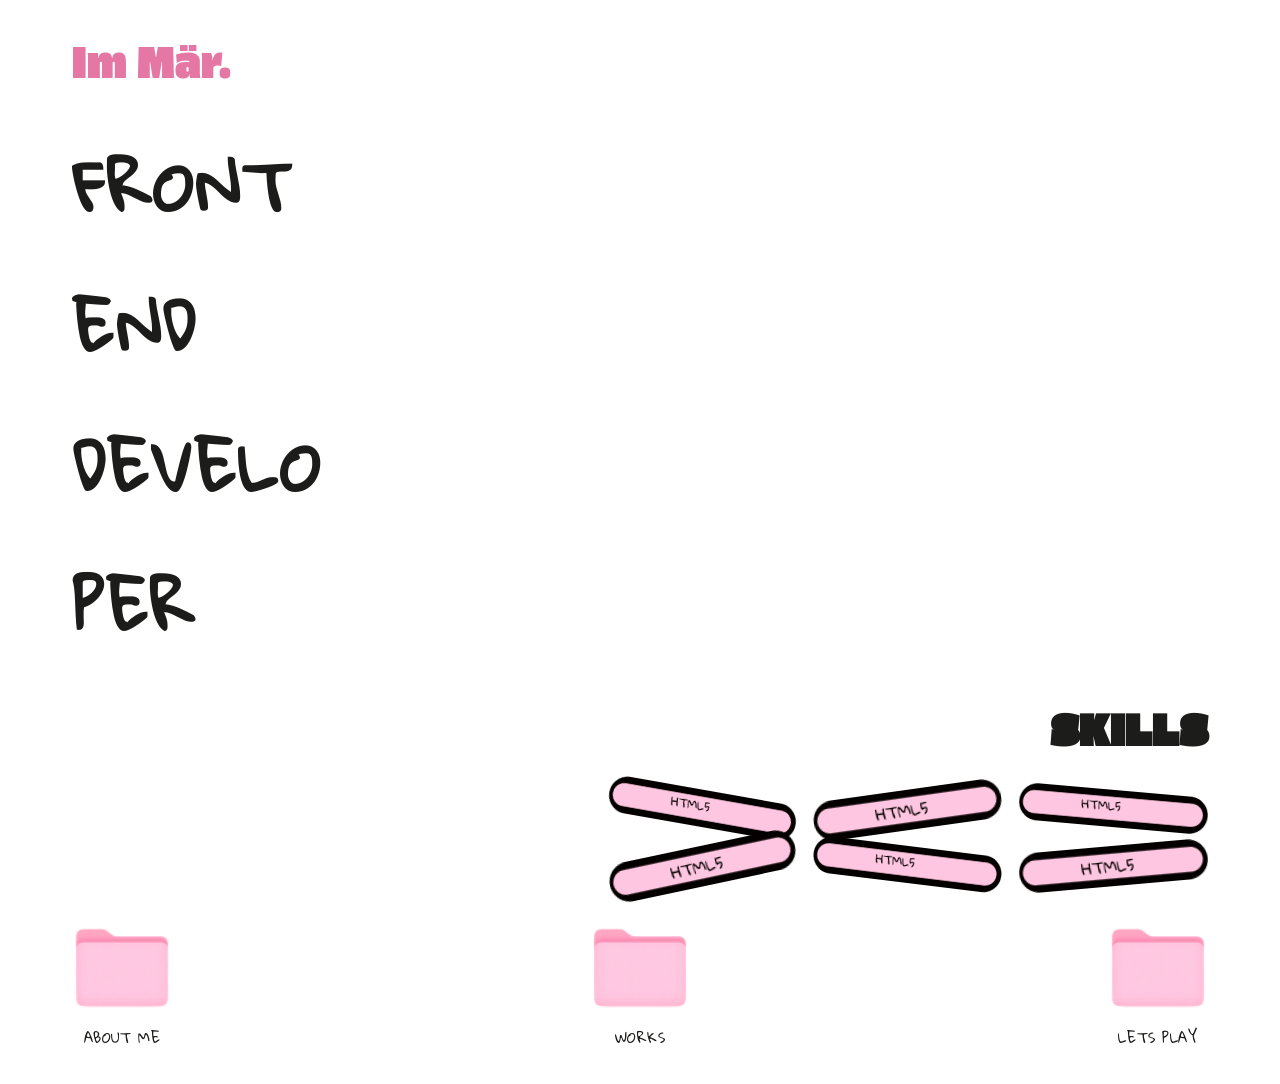
==== index.html @ 291ea92a "Main for portfolio_FrontEnd" ====
<!DOCTYPE html>
<html lang="ru">
  <head>
    <meta charset="UTF-8" />
    <meta name="viewport" content="width=device-width, initial-scale=1.0" />
    <title>Im Mär.</title>
    <!-- Fonts -->
    <link
      href="https://fonts.googleapis.com/css2?family=Gasoek+One&family=Gloria+Hallelujah&display=swap"
      rel="stylesheet"
    />
    <!-- Styles -->
    <link rel="stylesheet" href="styles/main.css" />
    <link rel="stylesheet" href="styles/index.css" />
  </head>
  <body>
    <div class="container">
      <!-- Логотип -->
      <header class="header">
        <a href="index.html" class="logo">Im Mär.</a>
      </header>

      <!-- Основной контент -->
      <main class="main">
        <!-- Заголовок FRONT END DEVELOPER -->
        <div class="title-block">
          <h1 class="title title--large font-accent">
            <span>FRONT</span>
            <span>END</span>
            <span>DEVELO</span>
            <span>PER</span>
          </h1>
        </div>

        <!-- Блок SKILLS -->
        <div class="skills-block">
          <h2 class="skills-title">SKILLS</h2>
          <div class="skills-items">
            <img
              src="media_portfolio/SKILS_BIG.png"
              alt="HTML5"
              class="skill-item skill-item--big"
            />
            <img
              src="media_portfolio/SKILS_SMALL.png"
              alt="HTML5"
              class="skill-item skill-item--small"
            />
            <img
              src="media_portfolio/SKILS_BIG.png"
              alt="HTML5"
              class="skill-item skill-item--big"
            />
            <img
              src="media_portfolio/SKILS_SMALL.png"
              alt="JavaScript"
              class="skill-item skill-item--small"
            />
            <img
              src="media_portfolio/SKILS_BIG.png"
              alt="HTML5"
              class="skill-item skill-item--big"
            />
            <img
              src="media_portfolio/SKILS_SMALL.png"
              alt="HTML5"
              class="skill-item skill-item--small"
            />
          </div>
        </div>

        <!-- Навигация -->
        <nav class="navigation">
          <a
            href="about.html"
            class="nav-folder flex-column items-center transition-default"
          >
            <img
              src="media_portfolio/IMG_NAV_BUTTON.png"
              alt="About Me"
              class="folder-icon"
            />
            <span>ABOUT ME</span>
          </a>
          <a
            href="works.html"
            class="nav-folder flex-column items-center transition-default"
          >
            <img
              src="media_portfolio/IMG_NAV_BUTTON.png"
              alt="Works"
              class="folder-icon"
            />
            <span>WORKS</span>
          </a>
          <a
            href="lets-play.html"
            class="nav-folder flex-column items-center transition-default"
          >
            <img
              src="media_portfolio/IMG_NAV_BUTTON.png"
              alt="Let's Play"
              class="folder-icon"
            />
            <span>LETS PLAY</span>
          </a>
        </nav>
      </main>
    </div>
  </body>
</html>
---- styles/main.css ----
/* Reset styles */
* {
    margin: 0;
    padding: 0;
    box-sizing: border-box;
}

/* Variables */
:root {
    /* Colors */
    --color-black: #1C1C1A;
    --color-pink: #E577A5;
    --color-gray: #D4D4D4;
    --color-white: #FFFFFF;

    /* Typography */
    --font-heading: 'Gasoek One', sans-serif;
    --font-accent: 'Gloria Hallelujah', cursive;
}

/* Typography responsive styles */
@media screen and (min-width: 1024px) {
    :root {
        --h1-size: 2.5rem;    /* 40px */
        --h2-size: 2rem;      /* 32px */
        --h3-size: 1.5rem;    /* 24px */
        --p-size: 0.875rem;   /* 14px */
    }
}

@media screen and (max-width: 1023px) {
    :root {
        --h1-size: 2rem;      /* 32px */
        --h2-size: 1.75rem;   /* 28px */
        --h3-size: 1.375rem;  /* 22px */
        --p-size: 0.875rem;   /* 14px */
    }
}

@media screen and (max-width: 767px) {
    :root {
        --h1-size: 1.75rem;   /* 28px */
        --h2-size: 1.5rem;    /* 24px */
        --h3-size: 1.25rem;   /* 20px */
        --p-size: 0.75rem;    /* 12px */
    }
}

/* Utility classes */
.container {
    width: 100%;
    max-width: 1200px;
    margin: 0 auto;
    padding: 0 1rem;
}

.transition-default {
    transition: all 0.3s ease;
}

/* Logo styles */
.logo {
    font-family: var(--font-heading);
    color: var(--color-pink);
    text-decoration: none;
    transition: all 0.3s ease;
}

.logo:hover {
    -webkit-text-stroke: 1px var(--color-pink);
    color: transparent;
}

.logo:active {
    -webkit-text-stroke: 1px var(--color-gray);
    background-color: var(--color-gray);
}

/* Навигация */
.navigation {
    display: flex;
    gap: 2rem;
    margin-top: auto;
}

.nav-item {
    text-decoration: none;
    color: var(--color-black);
    display: flex;
    flex-direction: column;
    align-items: center;
    gap: 0.5rem;
}

/* Адаптивная типография */
@media (min-width: 1024px) {
    h1 { font-size: 40px; }
    h2 { font-size: 32px; }
    h3 { font-size: 24px; }
    p { font-size: 14px; }
}

@media (max-width: 1023px) {
    h1 { font-size: 32px; }
    h2 { font-size: 28px; }
    h3 { font-size: 22px; }
    p { font-size: 14px; }
}

@media (max-width: 767px) {
    h1 { font-size: 28px; }
    h2 { font-size: 24px; }
    h3 { font-size: 20px; }
    p { font-size: 12px; }
}

/* Typography */
.font-accent {
    font-family: var(--font-accent);
    letter-spacing: 0.04em;
}

/* Или можно добавить через селектор */
[style*="Gloria Hallelujah"], 
.gloria-hallelujah {
    letter-spacing: 0.04em;
}

.flex-column {
    display: flex;
    flex-direction: column;
}

.items-center {
    align-items: center;
}

.items-start {
    align-items: flex-start;
}
---- styles/index.css ----
/* Основной контейнер */
.container {
    min-height: 100vh;
    display: flex;
    flex-direction: column;
    padding: 2rem;
    background-color: var(--color-white);
}

/* Шапка */
.header {
    margin-bottom: 2rem;
}

.logo {
    font-size: var(--h1-size);
    color: var(--color-pink);
    text-decoration: none;
    font-family: var(--font-heading);
}

/* Основной контент */
.main {
    flex: 1;
    display: flex;
    flex-direction: column;
    justify-content: space-between;
}

/* Заголовок */
.title-block {
    margin-bottom: 2rem;
}

.title {
    font-family: var(--font-accent);
    color: var(--color-black);
    letter-spacing: 0.04em;
    display: flex;
    flex-direction: column;
    align-items: flex-start;
    gap: 1vw;
}

.title--large {
    font-size: 4rem; /* 64px / 16px = 4rem */
}

.title--large span {
    display: block;
}

/* Блок навыков */
.skills-block {
    align-self: flex-end;
    text-align: right;
    margin-bottom: 2rem;
    width: 100%;
    max-width: 600px;
}

.skills-title {
    font-family: var(--font-heading);
    font-size: var(--h1-size);
    color: var(--color-black);
    margin-bottom: 2rem;
}

.skills-items {
    display: grid;
    grid-template-columns: repeat(3, 1fr);
    gap: 1rem;
    position: relative;
}

.skill-item {
    width: 100%;
    height: auto;
    transition: transform 0.3s ease;
}

.skill-item--big {
    transform: rotate(10deg);
}

.skill-item--small {
    transform: rotate(-5deg);
}

/* Добавим случайные повороты для каждого элемента */
.skill-item:nth-child(1) { transform: rotate(10deg); }
.skill-item:nth-child(2) { transform: rotate(-8deg); }
.skill-item:nth-child(3) { transform: rotate(5deg); }
.skill-item:nth-child(4) { transform: rotate(-12deg); }
.skill-item:nth-child(5) { transform: rotate(7deg); }
.skill-item:nth-child(6) { transform: rotate(-5deg); }

/* Добавим эффект при наведении */
.skill-item:hover {
    transform: scale(1.1) rotate(0deg);
    z-index: 1;
}

/* Навигация */
.navigation {
    display: flex;
    justify-content: space-between;
    gap: 2rem;
    margin-top: auto;
}

.nav-folder {
    display: flex;
    flex-direction: column;
    align-items: center;
    text-decoration: none;
    gap: 0.5rem;
    transition: all 0.3s ease;
}

.folder-icon {
    width: 100px;
    height: auto;
    transition: all 0.3s ease;
}

.nav-folder span {
    font-family: var(--font-accent);
    color: var(--color-black);
    font-size: var(--p-size);
    letter-spacing: 0.04em;
}

/* Ховер эффекты */
.nav-folder:hover .folder-icon {
    content: url('../media_portfolio/IMG_NAV_BUTTON_HOVER.png');
}

.nav-folder:active .folder-icon {
    content: url('../media_portfolio/IMG_NAV_BUTTON_ACTIVE.png');
}

/* Адаптивная верстка */
@media (max-width: 768px) {
    .container {
        padding: 1rem;
    }

    .navigation {
        flex-direction: column;
        align-items: center;
    }

    .skills-block {
        align-self: center;
        text-align: center;
    }

    .skills-items {
        grid-template-columns: repeat(2, 1fr);
        max-width: 400px;
        margin: 0 auto;
    }

    .title--large {
        font-size: 3rem; /* 48px */
    }

}

@media (max-width: 480px) {
    .skills-items {
        grid-template-columns: 1fr;
        max-width: 200px;
    }

    .title--large {
        font-size: 2.5rem; /* 40px */
    }
}
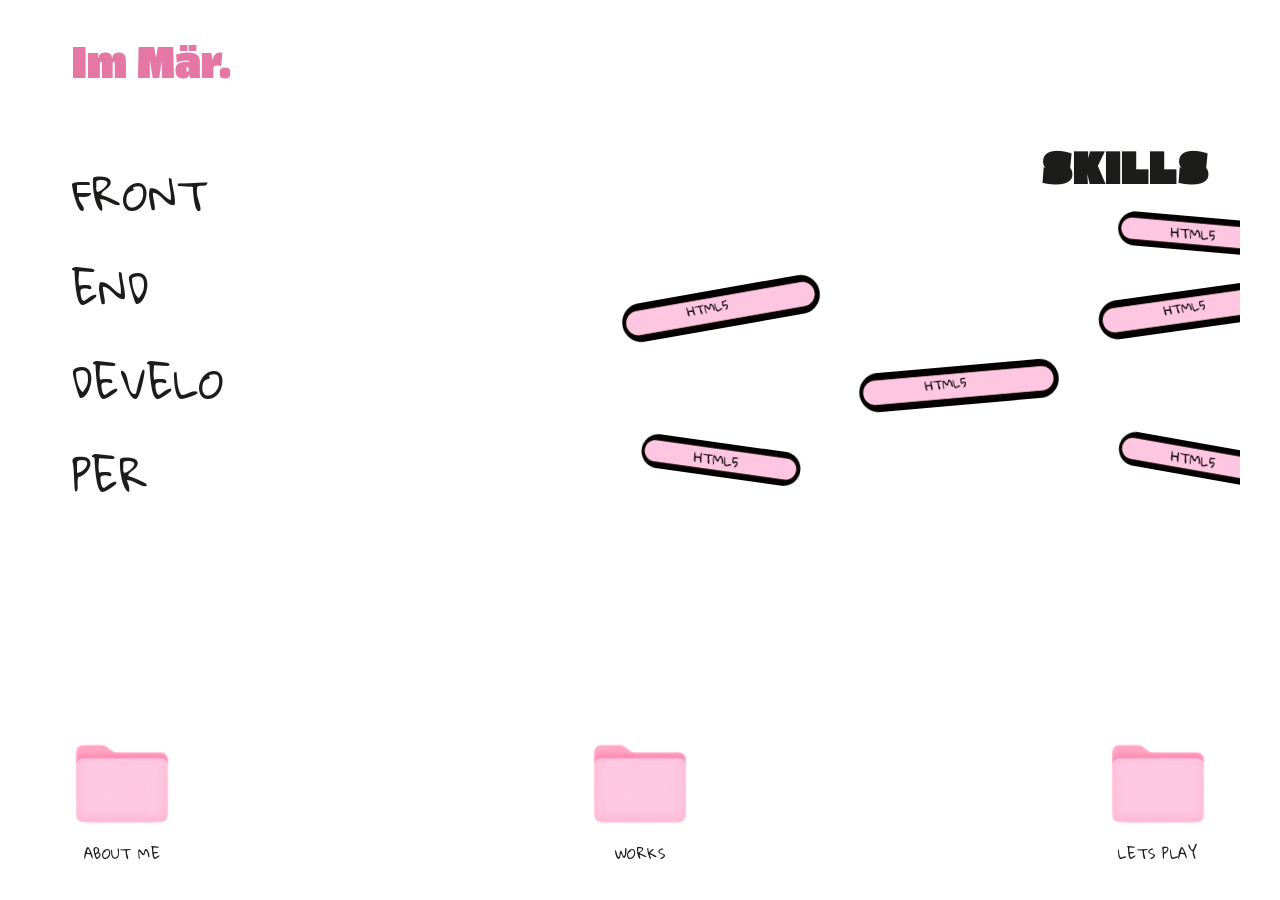
==== commit 4485723b: "work.page" ====
--- a/index.html
+++ b/index.html
@@ -83,7 +83,7 @@
             <span>ABOUT ME</span>
           </a>
           <a
-            href="works.html"
+            href="work.html"
             class="nav-folder flex-column items-center transition-default"
           >
             <img
--- a/styles/index.css
+++ b/styles/index.css
@@ -5,6 +5,7 @@
     flex-direction: column;
     padding: 2rem;
     background-color: var(--color-white);
+    overflow-x: hidden;
 }
 
 /* Шапка */
@@ -25,11 +26,18 @@
     display: flex;
     flex-direction: column;
     justify-content: space-between;
-}
-
-/* Заголовок */
+    position: relative;
+}
+
+/* Заголовок и skills вместе */
 .title-block {
+    display: flex;
+    justify-content: space-between;
+    align-items: flex-start;
     margin-bottom: 2rem;
+    flex-wrap: wrap;
+    gap: 2rem;
+    max-width: 60%;
 }
 
 .title {
@@ -40,10 +48,12 @@
     flex-direction: column;
     align-items: flex-start;
     gap: 1vw;
+    font-weight: 400;
 }
 
 .title--large {
-    font-size: 4rem; /* 64px / 16px = 4rem */
+    font-size: 2.5rem;
+    letter-spacing: 0.1vw;
 }
 
 .title--large span {
@@ -52,48 +62,87 @@
 
 /* Блок навыков */
 .skills-block {
-    align-self: flex-end;
+    position: absolute;
+    right: 0;
+    width: auto;
+    max-width: min(800px, 100vw - 4rem);
     text-align: right;
-    margin-bottom: 2rem;
-    width: 100%;
-    max-width: 600px;
+    margin-top: -1rem;
 }
 
 .skills-title {
     font-family: var(--font-heading);
-    font-size: var(--h1-size);
+    font-size: 2.5rem;
     color: var(--color-black);
-    margin-bottom: 2rem;
+    margin-bottom: 0.5rem;
+    letter-spacing: 0.1vw;
 }
 
 .skills-items {
     display: grid;
     grid-template-columns: repeat(3, 1fr);
-    gap: 1rem;
-    position: relative;
+    grid-template-rows: repeat(4, auto);
+    gap: clamp(1rem, 3vw, 4.5rem);
+    padding: clamp(0.5rem, 1vw, 2rem);
+    width: 100%;
 }
 
 .skill-item {
-    width: 100%;
+    width: min(180px, 100%);
     height: auto;
-    transition: transform 0.3s ease;
+    justify-self: center;
 }
 
 .skill-item--big {
+    width: 200px;
+}
+
+.skill-item--small {
+    width: 160px;
+}
+
+/* Точное позиционирование элементов по сетке */
+.skill-item:nth-child(1) { 
+    grid-column: 1;
+    grid-row: 2;
+    transform: rotate(-10deg);
+    width: 200px;
+}
+
+.skill-item:nth-child(2) { 
+    grid-column: 3;
+    grid-row: 1;
+    transform: rotate(5deg);
+    width: 160px;
+}
+
+.skill-item:nth-child(3) { 
+    grid-column: 3;
+    grid-row: 2;
+    transform: rotate(-8deg);
+    width: 200px;
+}
+
+.skill-item:nth-child(4) { 
+    grid-column: 1;
+    grid-row: 4;
+    transform: rotate(8deg);
+    width: 160px;
+}
+
+.skill-item:nth-child(5) { 
+    grid-column: 2;
+    grid-row: 3;
+    transform: rotate(-5deg);
+    width: 200px;
+}
+
+.skill-item:nth-child(6) { 
+    grid-column: 3;
+    grid-row: 4;
     transform: rotate(10deg);
-}
-
-.skill-item--small {
-    transform: rotate(-5deg);
-}
-
-/* Добавим случайные повороты для каждого элемента */
-.skill-item:nth-child(1) { transform: rotate(10deg); }
-.skill-item:nth-child(2) { transform: rotate(-8deg); }
-.skill-item:nth-child(3) { transform: rotate(5deg); }
-.skill-item:nth-child(4) { transform: rotate(-12deg); }
-.skill-item:nth-child(5) { transform: rotate(7deg); }
-.skill-item:nth-child(6) { transform: rotate(-5deg); }
+    width: 160px;
+}
 
 /* Добавим эффект при наведении */
 .skill-item:hover {
@@ -106,7 +155,7 @@
     display: flex;
     justify-content: space-between;
     gap: 2rem;
-    margin-top: auto;
+    margin-top: -2rem; /* Уменьшаем отступ сверху, чтобы поднять навигацию */
 }
 
 .nav-folder {
@@ -141,40 +190,727 @@
 }
 
 /* Адаптивная верстка */
+@media (max-width: 1440px) {
+    .skills-block {
+        max-width: min(600px, 100vw - 4rem);
+    }
+    
+    .skill-item--big {
+        width: 180px;
+    }
+    
+    .skill-item--small {
+        width: 140px;
+    }
+}
+
+@media (max-width: 1024px) {
+    .container {
+        padding: 2rem;
+    }
+
+    /* Шапка с заголовком */
+    .header {
+        display: flex;
+        justify-content: space-between;
+        align-items: center;
+        margin-bottom: 2rem;
+    }
+
+    .logo {
+        font-size: 2rem;
+    }
+
+    /* Заголовок рядом с лого */
+    .title-block {
+        position: absolute;
+        top: 0.5rem;
+        right: 2rem;
+        margin: 0;
+        padding: 0;
+        margin-top: -2.5rem;
+    }
+
+    .title--large {
+        font-size: 2rem;
+        flex-direction: row;
+        white-space: nowrap;
+    }
+
+    .title--large span {
+        display: inline;
+        margin-right: 0.5rem;
+    }
+
+    /* Блок skills */
+    .skills-block {
+        position: relative;
+        max-width: 100%;
+        margin-top: 6rem; /* Отступ после заголовка */
+    }
+
+    .skills-title {
+        text-align: right;
+        margin-bottom: 2rem;
+        font-size: 2.5rem;
+    }
+
+    .skills-items {
+        display: grid;
+        grid-template-columns: repeat(3, 1fr);
+        gap: 5rem;
+        max-width: 800px;
+        margin: 0 auto;
+        padding: 1rem;
+    }
+
+    .skill-item {
+        width: 140px;
+    }
+
+    /* Навигация */
+    .navigation {
+        margin-top: auto;
+        padding-top: 2rem;
+    }
+
+    .projects {
+        display: grid;
+        grid-template-columns: repeat(2, 1fr);
+        gap: 4rem;
+        margin-bottom: 4rem;
+    }
+
+    .project:nth-child(even) {
+        margin-top: 14rem;
+    }
+
+    .project {
+        max-width: 200px; /* Больше размер для планшетов */
+    }
+
+    .project-image {
+        width: 140%;
+    }
+
+    .components {
+        grid-template-columns: 1fr; /* Одна колонка */
+        gap: 3rem;
+    }
+
+    .component {
+        display: flex;
+        flex-direction: row;
+        justify-content: space-between;
+        align-items: flex-start;
+        gap: 2rem;
+    }
+
+    .component-content {
+        flex: 1;
+    }
+
+    /* Центральный компонент с графиком */
+    .component:nth-child(2) {
+        justify-content: center;
+        max-width: 400px;
+        margin: 0 auto;
+    }
+
+    .graph-image {
+        max-width: 100%;
+    }
+}
+
 @media (max-width: 768px) {
     .container {
         padding: 1rem;
     }
 
+    /* Возвращаем заголовок на место */
+    .title-block {
+        position: static;
+        max-width: 100%;
+        margin-bottom: 0;
+        padding: 0;
+        margin-top: 0;
+    }
+
+    .title {
+        align-items: flex-start;
+    }
+
+    .title--large {
+        font-size: 1.5rem;
+        flex-direction: row;
+        flex-wrap: nowrap;
+        white-space: nowrap;
+        gap: 0.5rem;
+    }
+
+    .title--large span {
+        display: inline;
+        margin-right: 0.25rem;
+    }
+
+    /* Блок skills */
+    .skills-block {
+        position: static;
+        max-width: 100%;
+        margin-top: 2rem;
+    }
+
+    .skills-title {
+        text-align: right;
+        margin-bottom: 2rem;
+    }
+
+    .skills-items {
+        display: flex;
+        flex-wrap: wrap;
+        justify-content: center;
+        gap: 2rem;
+        padding: 1rem;
+        max-width: 600px;
+        margin: 0 auto;
+    }
+
+    /* Позиционируем каждый элемент отдельно */
+    .skill-item:nth-child(1) { 
+        margin-left: 0;
+        margin-right: auto;
+        width: 140px;
+    }
+
+    .skill-item:nth-child(2) { 
+        margin-left: auto;
+        margin-right: 0;
+        width: 140px;
+    }
+
+    .skill-item:nth-child(3) { 
+        margin-left: auto;
+        margin-right: 20%;
+        width: 140px;
+    }
+
+    .skill-item:nth-child(4) { 
+        margin-left: 20%;
+        margin-right: auto;
+        width: 140px;
+    }
+
+    .skill-item:nth-child(5) { 
+        margin: 0 auto;
+        width: 140px;
+    }
+
+    .skill-item:nth-child(6) { 
+        margin-left: auto;
+        margin-right: 10%;
+        width: 140px;
+    }
+
     .navigation {
         flex-direction: column;
         align-items: center;
-    }
-
-    .skills-block {
-        align-self: center;
-        text-align: center;
-    }
-
+        margin-top: 2rem;
+    }
+
+    .projects {
+        grid-template-columns: repeat(2, 1fr);
+        gap: 4rem;
+    }
+
+    .project:nth-child(even) {
+        margin-top: 14rem;
+    }
+
+    .project {
+        max-width: 170px; /* Средний размер */
+    }
+
+    .project-image {
+        width: 100%;
+    }
+
+    .component {
+        flex-direction: column;
+        gap: 1rem;
+    }
+
+    .component:nth-child(2) {
+        max-width: 300px;
+    }
+}
+
+@media (max-width: 480px) {
     .skills-items {
         grid-template-columns: repeat(2, 1fr);
-        max-width: 400px;
-        margin: 0 auto;
+        gap: 1.5rem;
+        padding: 0.5rem;
+        max-width: 300px;
+    }
+
+    .skill-item {
+        width: min(100px, 100%);
+    }
+
+    .title-block {
+        margin-bottom: 0;
+        text-align: right;
+        width: 100%;
+    }
+
+    .title {
+        align-items: flex-end;
+        width: 100%;
     }
 
     .title--large {
-        font-size: 3rem; /* 48px */
-    }
-
-}
-
-@media (max-width: 480px) {
+        font-size: 1.25rem;
+        gap: 0.25rem;
+        width: 100%;
+        justify-content: flex-end;
+    }
+
+    .title--large span {
+        margin-right: 0.15rem;
+    }
+
+    .skills-title {
+        font-size: 1.75rem;
+        text-align: left;
+        margin-bottom: 2.5rem;
+    }
+
+    .navigation {
+        flex-direction: row;
+        justify-content: space-between;
+        gap: 1rem;
+        margin-top: 2rem;
+        padding: 0 0.5rem;
+    }
+
+    .nav-folder {
+        gap: 0.25rem;
+    }
+
+    .folder-icon {
+        width: 70px;
+        height: auto;
+    }
+
+    .nav-folder span {
+        font-size: 0.75rem;
+    }
+
+    .projects {
+        grid-template-columns: repeat(2, 1fr);
+        gap: 4rem;
+    }
+
+    .project:nth-child(even) {
+        margin-top: 14rem;
+    }
+
+    .project {
+        max-width: 140px; /* Маленький размер */
+    }
+
+    .project-image {
+        width: 80%;
+    }
+}
+
+@media (max-width: 360px) {
     .skills-items {
         grid-template-columns: 1fr;
+        gap: 1rem;
         max-width: 200px;
     }
 
-    .title--large {
-        font-size: 2.5rem; /* 40px */
+    .navigation {
+        gap: 0.5rem;
+        padding: 0;
+    }
+
+    .folder-icon {
+        width: 60px;
+    }
+
+    .nav-folder span {
+        font-size: 0.7rem;
+    }
+
+    .title-block {
+        margin-bottom: 0;
+        text-align: right;
+    }
+
+    .skills-title {
+        text-align: left;
+        margin-bottom: 2.5rem;
+    }
+
+    .project:nth-child(even) {
+        margin-top: 1rem;
+    }
+
+    .project {
+        max-width: 120px;
+    }
+}
+
+/* Анимации */
+@keyframes floatVertical {
+    0% {
+        transform: translateY(-10px) rotate(var(--rotation));
+    }
+    50% {
+        transform: translateY(10px) rotate(var(--rotation));
+    }
+    100% {
+        transform: translateY(-10px) rotate(var(--rotation));
+    }
+}
+
+@keyframes floatHorizontal {
+    0% {
+        transform: translateX(-10px) rotate(var(--rotation));
+    }
+    50% {
+        transform: translateX(10px) rotate(var(--rotation));
+    }
+    100% {
+        transform: translateX(-10px) rotate(var(--rotation));
+    }
+}
+
+/* Применяем анимацию к элементам */
+.skill-item:nth-child(1) { 
+    --rotation: -10deg;
+    animation: floatVertical 4s ease-in-out infinite;
+}
+
+.skill-item:nth-child(2) { 
+    --rotation: 5deg;
+    animation: floatVertical 4s ease-in-out infinite 0.5s;
+}
+
+.skill-item:nth-child(3) { 
+    --rotation: -8deg;
+    animation: floatVertical 4s ease-in-out infinite 1s;
+}
+
+.skill-item:nth-child(4) { 
+    --rotation: 8deg;
+    animation: floatVertical 4s ease-in-out infinite 1.5s;
+}
+
+.skill-item:nth-child(5) { 
+    --rotation: -5deg;
+    animation: floatVertical 4s ease-in-out infinite 2s;
+}
+
+.skill-item:nth-child(6) { 
+    --rotation: 10deg;
+    animation: floatVertical 4s ease-in-out infinite 2.5s;
+}
+
+/* Останавливаем анимацию при наведении */
+.skill-item:hover {
+    animation: none;
+    transform: scale(1.1) rotate(0deg);
+    z-index: 1;
+}
+
+/* Меняем анимацию на мобильных устройствах */
+@media (max-width: 768px) {
+    .skill-item:nth-child(1) { 
+        animation: floatHorizontal 4s ease-in-out infinite;
+    }
+    
+    .skill-item:nth-child(2) { 
+        animation: floatHorizontal 4s ease-in-out infinite 0.5s;
+    }
+    
+    .skill-item:nth-child(3) { 
+        animation: floatHorizontal 4s ease-in-out infinite 1s;
+    }
+    
+    .skill-item:nth-child(4) { 
+        animation: floatHorizontal 4s ease-in-out infinite 1.5s;
+    }
+    
+    .skill-item:nth-child(5) { 
+        animation: floatHorizontal 4s ease-in-out infinite 2s;
+    }
+    
+    .skill-item:nth-child(6) { 
+        animation: floatHorizontal 4s ease-in-out infinite 2.5s;
+    }
+}
+
+/* Стили для страницы works */
+.page-title {
+    font-family: var(--font-heading);
+    font-size: 8rem;
+    color: var(--color-black);
+    margin-bottom: 2rem;
+}
+
+.header {
+    display: flex;
+    justify-content: space-between;
+    align-items: flex-start;
+    margin-bottom: 4rem;
+}
+
+.header-text {
+    text-align: right;
+    color: var(--color-pink);
+    font-family: var(--font-accent);
+    font-size: 1.2rem;
+}
+
+.header-text p {
+    margin: 0.5rem 0;
+}
+
+/* Компоненты */
+.components {
+    display: grid;
+    grid-template-columns: repeat(3, 1fr);
+    gap: 2rem;
+    margin-bottom: 4rem;
+}
+
+.component {
+    display: flex;
+    flex-direction: row;
+    gap: 1rem;
+}
+
+.component-title {
+    font-family: var(--font-accent);
+    color: var(--color-purple);
+    font-size: 1.5rem;
+    margin-bottom: 1rem;
+}
+
+.role {
+    font-family: var(--font-accent);
+    color: var(--color-black);
+    font-size: 1.2rem;
+    padding: 0.5rem;
+    border: 1px solid var(--color-black);
+    border-radius: 20px;
+    display: inline-block;
+    margin-bottom: 1rem;
+}
+
+.skills-list {
+    list-style: none;
+    padding: 0;
+    font-family: var(--font-accent);
+    color: var(--color-black);
+}
+
+.skills-list li {
+    margin-bottom: 0.5rem;
+    position: relative;
+    padding-left: 1rem;
+}
+
+.skills-list li::before {
+    content: "•";
+    position: absolute;
+    left: 0;
+}
+
+.graph-image {
+    width: 100%;
+    height: auto;
+}
+
+/* Проекты */
+.projects {
+    display: grid;
+    grid-template-columns: repeat(3, 1fr);
+    gap: 15rem;
+    margin-bottom: 7rem;
+    position: relative;
+    width: 100%;
+    padding: 0 5%; /* Уменьшим отступы, чтобы картинки были больше */
+}
+
+.project {
+    position: relative;
+    width: 100%;
+}
+
+.project-image {
+    width: 180%; /* Увеличим размер картинок */
+    height: auto;
+    display: none;
+    position: relative;
+    left: 50%;
+    transform: translateX(-50%);
+}
+
+/* Эффект при наведении - простое увеличение */
+.project-image:hover {
+    transform: translateX(-50%) scale(1.03); /* Немного увеличиваем, сохраняя центрирование */
+}
+
+/* По умолчанию показываем NOUT версии на больших экранах */
+.project-image--tablet {
+    display: block;
+}
+
+/* Для планшетов показываем LAPTOP версии */
+@media (max-width: 1024px) {
+    .project-image--tablet {
+        display: none;
+    }
+    .project-image--laptop {
+        display: block;
+    }
+    .projects {
+        padding: 0 8%;
+    }
+    .project-image {
+        width: 140%; /* Возвращаем прежний размер для планшетов */
+    }
+}
+
+/* Для мобильных показываем PHONE версии */
+@media (max-width: 768px) {
+    .project-image--laptop {
+        display: none;
+    }
+    .project-image--phone {
+        display: block;
+    }
+    .projects {
+        padding: 0 5%;
+        gap: 8rem;
+    }
+    .project-image {
+        max-width: 300px;
+    }
+}
+
+/* Подвал */
+.footer {
+    display: flex;
+    justify-content: space-between;
+    align-items: center;
+    padding: 2rem 0;
+}
+
+/* Кнопка ESC */
+.esc-button {
+    display: flex;
+    align-items: center;
+    justify-content: center;
+    padding: 1.5rem;
+    border: none;
+    border-radius: 5px;
+}
+
+.esc-icon {
+    width: 65px; /* Значительно увеличили размер */
+    height: auto;
+}
+
+.esc-button:hover {
+    transform: scale(1.05);
+}
+
+/* Адаптивные размеры для кнопки */
+@media (max-width: 1024px) {
+    .esc-icon {
+        width: 55px;
+    }
+}
+
+@media (max-width: 768px) {
+    .esc-icon {
+        width: 45px;
+    }
+}
+
+@media (max-width: 480px) {
+    .esc-icon {
+        width: 40px;
+    }
+}
+
+/* Адаптивная верстка для страницы works */
+@media (max-width: 1024px) {
+    .page-title {
+        font-size: 6rem;
+    }
+
+    .components {
+        grid-template-columns: repeat(2, 1fr);
+    }
+
+    .projects {
+        grid-template-columns: repeat(2, 1fr);
+    }
+}
+
+@media (max-width: 768px) {
+    .page-title {
+        font-size: 4rem;
+    }
+
+    .header {
+        flex-direction: column;
+        gap: 2rem;
+    }
+
+    .header-text {
+        text-align: left;
+    }
+
+    .components {
+        grid-template-columns: 1fr;
+    }
+
+    .projects {
+        grid-template-columns: repeat(2, 1fr);
+        gap: 1rem;
+    }
+}
+
+@media (max-width: 480px) {
+    .page-title {
+        font-size: 3rem;
+    }
+
+    .component-title {
+        font-size: 1.2rem;
+    }
+
+    .header-text {
+        font-size: 1rem;
+    }
+
+    .projects {
+        grid-template-columns: repeat(2, 1fr);
+        gap: 0rem;
+    }
+
+    .project:nth-child(even) {
+        margin-top: 14rem;
+        margin-left: 0vw;
+    }
+
+    .project {
+        max-width: 140px;
     }
 } 
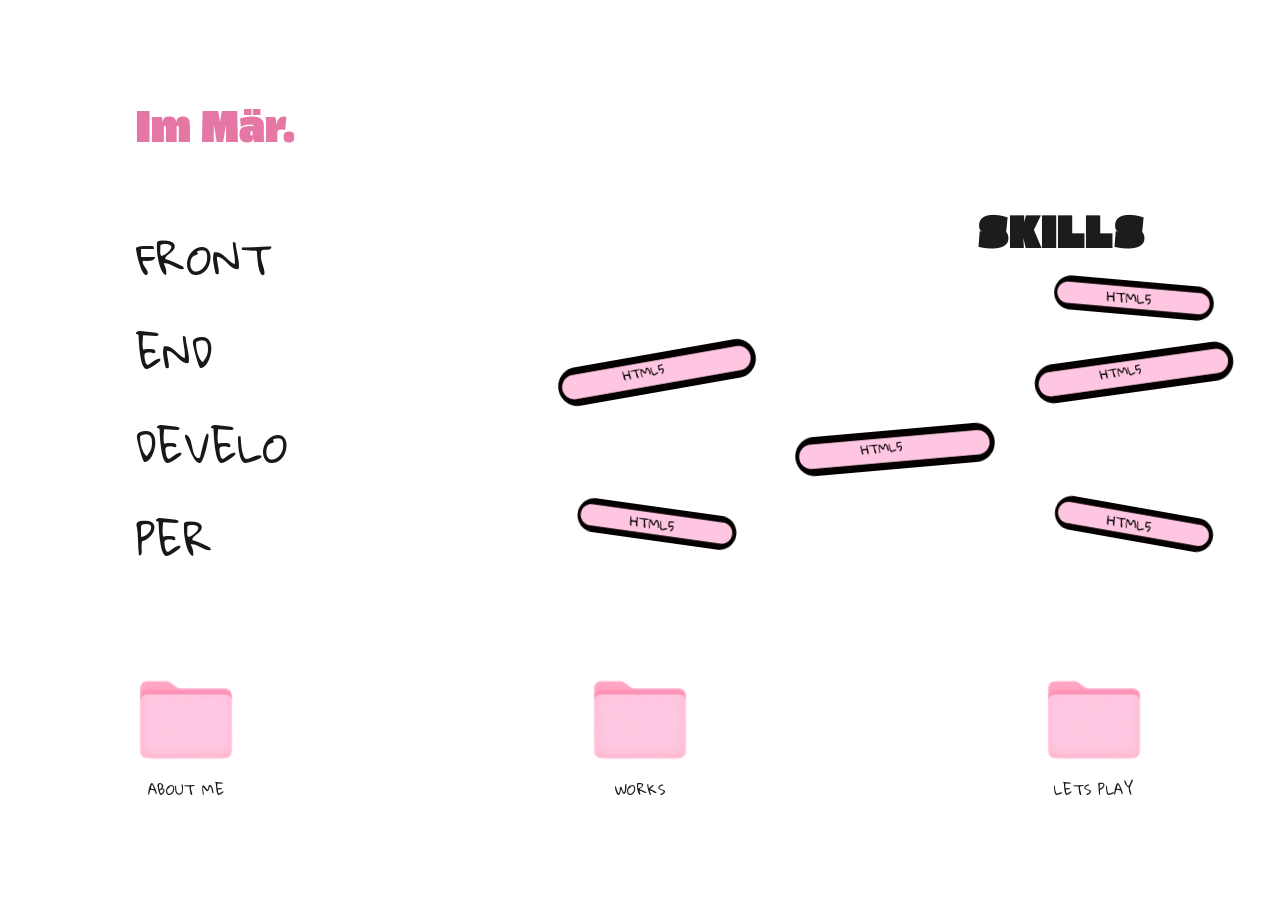
==== commit 0caf719b: "play.page" ====
--- a/index.html
+++ b/index.html
@@ -94,7 +94,7 @@
             <span>WORKS</span>
           </a>
           <a
-            href="lets-play.html"
+            href="play.html"
             class="nav-folder flex-column items-center transition-default"
           >
             <img
--- a/styles/index.css
+++ b/styles/index.css
@@ -3,7 +3,7 @@
     min-height: 100vh;
     display: flex;
     flex-direction: column;
-    padding: 2rem;
+    padding: 6rem;
     background-color: var(--color-white);
     overflow-x: hidden;
 }
@@ -320,6 +320,27 @@
     .graph-image {
         max-width: 100%;
     }
+
+    .about-title {
+        font-size: 6rem;
+    }
+
+    /* Сохраняем сетку 2x2 но уменьшаем отступы */
+    .about-content {
+        gap: 1.5rem;
+    }
+
+    .about-text {
+        padding-right: 1rem;
+    }
+
+    .expertise {
+        padding-left: 1rem;
+    }
+
+    .resume-img, .certificate-img {
+        max-width: 100%;
+    }
 }
 
 @media (max-width: 768px) {
@@ -442,6 +463,28 @@
     .component:nth-child(2) {
         max-width: 300px;
     }
+
+    .about-title {
+        font-size: 4rem;
+    }
+
+    /* Сохраняем сетку 2x2 */
+    .about-content {
+        gap: 1rem;
+    }
+
+    .hello-text, .expertise-title {
+        font-size: 1.5rem;
+    }
+
+    .description, .expertise-list li {
+        font-size: 1rem;
+        line-height: 1.4;
+    }
+
+    .expertise-list li {
+        margin-bottom: 0.5rem;
+    }
 }
 
 @media (max-width: 480px) {
@@ -521,6 +564,51 @@
     .project-image {
         width: 80%;
     }
+
+    .about-title {
+        font-size: 3rem;
+        margin-bottom: 1rem;
+    }
+
+    /* На мобильных делаем одну колонку */
+    .about-content {
+        grid-template-columns: 1fr;
+        gap: 1.5rem;
+    }
+
+    .about-text {
+        grid-column: 1;
+        grid-row: 1;
+        padding-right: 0;
+    }
+
+    .resume {
+        grid-column: 1;
+        grid-row: 2;
+    }
+
+    .certificate {
+        grid-column: 1;
+        grid-row: 3;
+    }
+
+    .expertise {
+        grid-column: 1;
+        grid-row: 4;
+        padding-left: 0;
+    }
+
+    .hello-text, .expertise-title {
+        font-size: 1.25rem;
+    }
+
+    .description, .expertise-list li {
+        font-size: 0.9rem;
+    }
+
+    .expertise-list li {
+        padding-left: 1rem;
+    }
 }
 
 @media (max-width: 360px) {
@@ -559,6 +647,22 @@
 
     .project {
         max-width: 120px;
+    }
+
+    .about-title {
+        font-size: 2.5rem;
+    }
+
+    .about-content {
+        gap: 1rem;
+    }
+
+    .hello-text, .expertise-title {
+        font-size: 1.1rem;
+    }
+
+    .description, .expertise-list li {
+        font-size: 0.85rem;
     }
 }
 
@@ -686,10 +790,31 @@
     margin-bottom: 4rem;
 }
 
+/* Компонент Part coder */
+.component:first-child {
+    grid-column: 1;
+    justify-self: start;
+    max-width: 300px;
+}
+
+/* Центральный график */
+.component:nth-child(2) {
+    grid-column: 2;
+    justify-self: center;
+}
+
+/* Компонент Part designer */
+.component:last-child {
+    grid-column: 3;
+    justify-self: end;
+    max-width: 300px;
+}
+
 .component {
     display: flex;
-    flex-direction: row;
-    gap: 1rem;
+    flex-direction: column;
+    gap: 0rem;
+    align-items: center;
 }
 
 .component-title {
@@ -802,49 +927,56 @@
     }
 }
 
-/* Подвал */
+/* Обновляем стили для footer и esc-button */
 .footer {
     display: flex;
     justify-content: space-between;
     align-items: center;
+    position: relative;
     padding: 2rem 0;
 }
 
-/* Кнопка ESC */
 .esc-button {
-    display: flex;
-    align-items: center;
-    justify-content: center;
-    padding: 1.5rem;
+    position: fixed;
+    bottom: 2rem;
+    right: 2rem;
+    z-index: 100;
+    background: none;
     border: none;
-    border-radius: 5px;
+    padding: 0;
+    cursor: pointer;
+    transition: transform 0.3s ease;
 }
 
 .esc-icon {
-    width: 65px; /* Значительно увеличили размер */
+    width: 65px;
     height: auto;
 }
 
 .esc-button:hover {
-    transform: scale(1.05);
-}
-
-/* Адаптивные размеры для кнопки */
-@media (max-width: 1024px) {
+    transform: scale(1.1);
+}
+
+/* Адаптивные стили для ESC кнопки */
+@media (max-width: 768px) {
+    .esc-button {
+        bottom: 1.5rem;
+        right: 1.5rem;
+    }
+    
     .esc-icon {
         width: 55px;
     }
 }
 
-@media (max-width: 768px) {
+@media (max-width: 480px) {
+    .esc-button {
+        bottom: 1rem;
+        right: 1rem;
+    }
+    
     .esc-icon {
         width: 45px;
-    }
-}
-
-@media (max-width: 480px) {
-    .esc-icon {
-        width: 40px;
     }
 }
 
@@ -855,7 +987,26 @@
     }
 
     .components {
-        grid-template-columns: repeat(2, 1fr);
+        grid-template-columns: 1fr;
+        gap: 3rem;
+        max-width: 800px;
+        margin: 0 auto 4rem;
+    }
+
+    .component:first-child {
+        grid-column: 1;
+        justify-self: start;
+    }
+
+    .component:nth-child(2) {
+        grid-column: 1;
+        justify-self: center;
+        max-width: 500px;
+    }
+
+    .component:last-child {
+        grid-column: 1;
+        justify-self: end;
     }
 
     .projects {
@@ -878,7 +1029,17 @@
     }
 
     .components {
-        grid-template-columns: 1fr;
+        gap: 2rem;
+        max-width: 100%;
+    }
+
+    .component:first-child,
+    .component:last-child {
+        max-width: 250px;
+    }
+
+    .component:nth-child(2) {
+        max-width: 400px;
     }
 
     .projects {
@@ -913,4 +1074,2539 @@
     .project {
         max-width: 140px;
     }
-} +
+    .components {
+        gap: 1.5rem;
+    }
+
+    .component:first-child,
+    .component:last-child {
+        max-width: 200px;
+    }
+
+    .component:nth-child(2) {
+        max-width: 300px;
+    }
+}
+
+/* Обновляем стили для страницы about */
+.about-content {
+    display: grid;
+    grid-template-columns: repeat(2, 1fr);
+    gap: 2rem;
+}
+
+.about-title {
+    font-family: var(--font-heading);
+    font-size: clamp(2.5rem, 8vw, 8rem);
+    color: var(--color-black);
+    margin-bottom: clamp(1rem, 3vw, 2rem);
+}
+
+.about-text {
+    grid-column: 1;
+    grid-row: 1;
+    padding-right: 2rem;
+}
+
+.hello-text {
+    font-family: var(--font-accent);
+    color: var(--color-pink);
+    font-size: clamp(1.25rem, 2.5vw, 2rem);
+    margin-bottom: 1rem;
+}
+
+.description {
+    font-family: var(--font-accent);
+    color: var(--color-black);
+    font-size: clamp(0.9rem, 1.2vw, 1.2rem);
+    line-height: 1.6;
+    margin-bottom: 1rem;
+}
+
+.resume {
+    grid-column: 2;
+    grid-row: 1;
+}
+
+.certificate {
+    grid-column: 1;
+    grid-row: 2;
+}
+
+.expertise {
+    grid-column: 2;
+    grid-row: 2;
+    padding-left: 2rem;
+    padding-top: 13rem;
+}
+
+.resume-img,
+.certificate-img {
+    width: 100%;
+    height: auto;
+    max-width: 500px;
+}
+
+.expertise-title {
+    font-family: var(--font-accent);
+    color: var(--color-pink);
+    font-size: clamp(1.25rem, 2.5vw, 2rem);
+    margin-bottom: 1rem;
+}
+
+.expertise-list {
+    list-style: none;
+    padding: 0;
+}
+
+.expertise-list li {
+    font-family: var(--font-accent);
+    color: var(--color-black);
+    font-size: clamp(0.9rem, 1.2vw, 1.2rem);
+    margin-bottom: clamp(0.5rem, 1vw, 1rem);
+    padding-left: 1.5rem;
+    position: relative;
+    line-height: 1.4;
+}
+
+.expertise-list li::before {
+    content: "•";
+    position: absolute;
+    left: 0;
+    color: var(--color-pink);
+}
+
+/* Планшеты */
+@media (max-width: 1024px) {
+    .about-content {
+        gap: 1.5rem;
+    }
+
+    .about-text {
+        padding-right: 1rem;
+    }
+
+    .expertise {
+        padding-left: 1rem;
+        
+    }
+}
+
+/* Маленькие планшеты и большие телефоны */
+@media (max-width: 768px) {
+    .about-content {
+        grid-template-columns: 1fr;
+        gap: 2rem;
+        max-width: 600px;
+        margin: 0 auto;
+    }
+
+    .about-text,
+    .resume,
+    .certificate,
+    .expertise {
+        grid-column: 1;
+        padding: 0;
+    }
+
+    .resume { grid-row: 2; }
+    .certificate { grid-row: 3; }
+    .expertise { grid-row: 4; }
+
+    .resume-img,
+    .certificate-img {
+        margin: 0 auto;
+        display: block;
+    }
+}
+
+/* Телефоны */
+@media (max-width: 480px) {
+    .about-content {
+        grid-template-columns: repeat(2, 1fr); /* Сохраняем сетку 2x2 */
+        gap: 1rem;
+        padding: 0 0.5rem;
+    }
+
+    .about-text {
+        grid-column: 1;
+        grid-row: 1;
+        padding-right: 0.5rem;
+    }
+
+    .resume {
+        grid-column: 2;
+        grid-row: 1;
+    }
+
+    .certificate {
+        grid-column: 1;
+        grid-row: 2;
+    }
+
+    .expertise {
+        grid-column: 2;
+        grid-row: 2;
+        padding-left: 0.5rem;
+        
+    }
+
+    .resume-img,
+    .certificate-img {
+        max-width: 100%;
+        height: auto;
+    }
+
+    /* Уменьшаем размеры текста */
+    .about-title {
+        font-size: clamp(2rem, 5vw, 3rem);
+        margin-bottom: 1rem;
+    }
+
+    .hello-text {
+        font-size: 1.2rem;
+        margin-bottom: 0.5rem;
+    }
+
+    .description {
+        font-size: 0.9rem;
+        line-height: 1.4;
+        margin-bottom: 0.5rem;
+    }
+
+    .expertise-title {
+        font-size: 1.2rem;
+        margin-bottom: 0.5rem;
+    }
+
+    .expertise-list li {
+        font-size: 0.9rem;
+        margin-bottom: 0.4rem;
+        padding-left: 1rem;
+        line-height: 1.3;
+    }
+}
+
+/* Очень маленькие телефоны */
+@media (max-width: 360px) {
+    .about-content {
+        gap: 0.8rem;
+    }
+
+    .about-text {
+        padding-right: 0.4rem;
+    }
+
+    .expertise {
+        padding-left: 0.4rem;
+        padding-top: 4rem;
+    }
+
+    .about-title {
+        font-size: 1.8rem;
+    }
+
+    .hello-text,
+    .expertise-title {
+        font-size: 1.1rem;
+    }
+
+    .description,
+    .expertise-list li {
+        font-size: 0.85rem;
+    }
+}
+
+/* Обновленные стили для страницы play */
+.animation-section {
+    position: relative;
+    height: 80vh; /* Ограничиваем высоту секции */
+    margin: 2rem 0;
+    border-radius: 20px;
+    overflow: hidden; /* Ограничиваем анимацию внутри секции */
+    box-shadow: 0 0 20px rgba(0, 0, 0, 0.1);
+}
+
+#app {
+    position: relative;
+    height: 100%;
+    width: 100%;
+    font-family: "Montserrat", serif;
+    
+    border-radius: inherit;
+}
+
+.hero {
+    height: 100%;
+    display: flex;
+    flex-direction: column;
+    align-items: center;
+    justify-content: center;
+    position: relative;
+    z-index: 2;
+}
+
+#webgl-canvas {
+    position: absolute; /* Изменили с fixed на absolute */
+    top: 0;
+    right: 0;
+    bottom: 0;
+    left: 0;
+    overflow: hidden;
+    z-index: 1;
+    border-radius: inherit;
+}
+
+.buttons {
+    position: absolute; /* Изменили с fixed на absolute */
+    width: 100%;
+    bottom: 15px;
+    z-index: 2;
+    display: flex;
+    justify-content: center;
+    align-items: center;
+    gap: 15px;
+}
+
+.buttons button {
+    font-family: "Montserrat", serif;
+    background: rgba(255, 255, 255, 0.5);
+    border-radius: 5px;
+    border: 1px solid grey;
+    padding: 4px 8px;
+    cursor: pointer;
+    transition: all 0.3s ease;
+}
+
+.buttons button:hover {
+    background: rgba(255, 255, 255, 0.7);
+}
+
+/* Адаптивная верстка */
+@media (max-width: 768px) {
+    .animation-section {
+        height: 70vh;
+        margin: 1.5rem 0;
+    }
+}
+
+@media (max-width: 480px) {
+    .animation-section {
+        height: 60vh;
+        margin: 1rem 0;
+    }
+}
+
+/* Добавляем стили для трекера денег */
+.tracker-section {
+    padding: 2rem 0;
+    margin: 0 auto;
+    max-width: 800px;
+}
+
+.section-title {
+    font-family: var(--font-heading);
+    font-size: clamp(2rem, 4vw, 3rem);
+    color: var(--color-black);
+    margin-bottom: 2rem;
+    text-align: center;
+}
+
+.tracker-container {
+    background: #d8d8d875;
+    border-radius: clamp(16px, 4vw, 24px);
+    width: 100%;
+    height: 100vh;
+    margin: 0 auto;
+    display: flex;
+    flex-direction: column;
+    overflow: hidden;
+    /* Добавляем многослойные тени для большей объемности */
+    box-shadow: 
+        0 8px 30px rgba(0, 0, 0, 0.12),
+        0 30px 60px rgba(0, 0, 0, 0.08),
+        inset 0 -10px 30px rgba(255, 255, 255, 0.1),
+        inset 0 10px 30px rgba(255, 255, 255, 0.1);
+    /* Добавляем тонкую рамку для лучшего определения границ */
+    border: 1px solid rgba(255, 255, 255, 0.1);
+    /* Добавляем небольшой градиент для усиления эффекта объема */
+    background: linear-gradient(
+        145deg,
+        rgba(255, 255, 255, 0.1),
+        rgba(216, 216, 216, 0.45)
+    );
+    /* Добавляем backdrop-filter для эффекта матового стекла */
+    backdrop-filter: blur(10px);
+    -webkit-backdrop-filter: blur(10px);
+}
+
+.list-header {
+    font-size: 20px;
+    font-weight: 500;
+    color: #18181b;
+    margin-bottom: 24px;
+    padding-left: 12px;
+}
+
+.transaction-list {
+    display: flex;
+    flex-direction: column;
+    gap: 16px;
+}
+
+.transaction {
+    display: flex;
+    align-items: center;
+    gap: 12px;
+    padding: 0 12px;
+    border-radius: 16px;
+    cursor: pointer;
+    transition: background 0.3s ease;
+    position: relative;
+}
+
+.transaction:hover {
+    background: #f4f4f5;
+}
+
+.icon-container {
+    display: flex;
+    justify-content: space-between;
+}
+
+.icon {
+    width: clamp(32px, 8vw, 40px);
+    height: clamp(32px, 8vw, 40px);
+    background: #18181b;
+    border-radius: 12px;
+    display: grid;
+    place-items: center;
+}
+
+.icon svg {
+    width: 20px;
+    height: 20px;
+    color: white;
+}
+
+.details {
+    display: flex;
+    flex-direction: row;
+    justify-content: space-between;
+    flex: 1;
+    width: 100%;
+}
+
+.title-container {
+    display: flex;
+    flex-direction: column;
+    gap: 4px;
+}
+
+.title {
+    font-weight: 500;
+    color: #18181b;
+}
+
+.subtitle {
+    font-size: clamp(12px, 3vw, 14px);
+    color: #71717a;
+}
+
+.amount {
+    font-weight: 500;
+    color: #71717a;
+}
+
+/* Адаптивная верстка для трекера */
+@media (max-width: 768px) {
+    .tracker-container {
+        max-width: 100%;
+    }
+}
+
+@media (max-width: 480px) {
+    .section-title {
+        margin-bottom: 1.5rem;
+    }
+
+    .list-header {
+        font-size: 18px;
+        margin-bottom: 16px;
+    }
+}
+
+/* Добавьте эти стили для анимации */
+.transaction {
+    /* ... существующие стили ... */
+    position: relative;
+}
+
+.transaction.expanded {
+    flex-direction: column;
+    align-items: flex-start;
+    background: #ffffff;
+}
+
+.transaction.expanded .transaction-details, 
+.transaction.expanded .payment-details {
+    display: flex;
+}
+
+.transaction.expanded .icon-container {
+    width: 100%;
+}
+
+.transaction.expanded .close-btn {
+    display: flex;
+}
+
+.transaction-details, 
+.payment-details {
+    display: none;
+    flex-direction: column;
+    gap: 6px;
+    color: #71717a;
+    border-top: 1px dotted #71717a;
+    padding-top: 6px;
+    width: 100%;
+}
+
+.close-btn {
+    display: none;
+    width: 32px;
+    height: 32px;
+    border: none;
+    background: #f4f4f5;
+    border-radius: 50%;
+    cursor: pointer;
+    align-items: center;
+    justify-content: center;
+}
+
+/* Анимации */
+@keyframes slide-up {
+    from {
+        opacity: 0;
+        margin-top: 30px;
+    }
+    to {
+        opacity: 1;
+        margin-top: 0;
+    }
+}
+
+@keyframes fade-out {
+    0% { opacity: 1; }
+    50% { opacity: 0; }
+    100% { opacity: 0; }
+}
+
+/* View Transitions API */
+::view-transition-group(*) {
+    animation-duration: 0.4s;
+    animation-timing-function: cubic-bezier(0.33, 1, 0.68, 1);
+}
+
+::view-transition-old(*),
+::view-transition-new(*) {
+    height: 100%;
+}
+
+/* Специальные анимации для разных состояний */
+html:active-view-transition-type(expand) {
+    &::view-transition-group(.transaction-details),
+    &::view-transition-group(.payment-details) {
+        animation-name: slide-up;
+        animation-duration: 0.5s;
+    }
+}
+
+html:active-view-transition-type(collapse) {
+    &::view-transition-group(.transaction-details),
+    &::view-transition-group(.payment-details) {
+        animation-name: fade-out;
+    }
+}
+
+::view-transition-group(.not-expanded) {
+    animation-name: fade-out;
+}
+
+/* Добавьте эти стили для разных категорий транзакций */
+.transaction:nth-child(2) .icon {
+    background: #1DB954; /* Spotify green */
+}
+
+.transaction:nth-child(3) .icon {
+    background: #276EF1; /* Uber blue */
+}
+
+.transaction:nth-child(4) .icon {
+    background: #006241; /* Starbucks green */
+}
+
+/* Эффект наведения для иконок */
+.icon {
+    transition: transform 0.3s ease;
+}
+
+.transaction:hover .icon {
+    transform: scale(1.1);
+}
+
+/* Улучшенные стили для деталей транзакции */
+.transaction-details,
+.payment-details {
+    font-size: 13px;
+    line-height: 1.4;
+}
+
+.transaction-id {
+    font-family: monospace;
+    letter-spacing: 0.5px;
+}
+
+.payment-method {
+    font-weight: 500;
+}
+
+/* Стили для шапки */
+.app-header {
+    display: flex;
+    justify-content: space-between;
+    align-items: center;
+    margin-bottom: 24px;
+    padding: clamp(16px, 3vw, 24px) clamp(16px, 3vw, 24px) 0;
+    background: inherit;
+    border-bottom: 1px solid rgba(255, 255, 255, 0.1);
+    z-index: 2;
+}
+
+.user-info {
+    display: flex;
+    align-items: center;
+    gap: 12px;
+}
+
+.user-avatar {
+    width: clamp(32px, 8vw, 40px);
+    height: clamp(32px, 8vw, 40px);
+    border-radius: 50%;
+    overflow: hidden;
+}
+
+.user-avatar img {
+    width: 100%;
+    height: 100%;
+    object-fit: cover;
+}
+
+.user-name {
+    font-size: clamp(14px, 3.5vw, 16px);
+    font-weight: 600;
+    color: #1a1a1a;
+}
+
+.header-actions {
+    display: flex;
+    gap: 16px;
+}
+
+.icon-btn {
+    background: none;
+    border: none;
+    padding: 8px;
+    cursor: pointer;
+    color: #1a1a1a;
+}
+
+.icon-btn svg {
+    width: clamp(20px, 5vw, 24px);
+    height: clamp(20px, 5vw, 24px);
+}
+
+/* Стили для карточки с балансом */
+.balance-card {
+    background: var(--color-pink);
+    border-radius: clamp(16px, 4vw, 20px);
+    padding: clamp(16px, 4vw, 24px);
+    color: white;
+    margin-bottom: clamp(16px, 4vw, 24px);
+    cursor: pointer;
+    transition: transform 0.3s ease;
+    position: relative;
+    z-index: 1;
+}
+
+.balance-card:hover {
+    transform: translateY(-4px);
+}
+
+.card-label {
+    font-size: clamp(12px, 3vw, 14px);
+    opacity: 0.8;
+    margin-bottom: 8px;
+}
+
+.balance-amount {
+    font-size: clamp(24px, 6vw, 32px);
+    font-weight: 700;
+    margin-bottom: clamp(16px, 4vw, 24px);
+}
+
+.card-details {
+    display: flex;
+    justify-content: space-between;
+    align-items: center;
+}
+
+.card-number {
+    font-size: 14px;
+    letter-spacing: 2px;
+}
+
+.card-type {
+    display: flex;
+    align-items: center;
+    gap: 8px;
+    font-size: 14px;
+}
+
+.card-type svg {
+    width: 24px;
+    height: 24px;
+    stroke: white;
+}
+
+/* Стили для быстрых действий */
+.quick-actions {
+    display: grid;
+    grid-template-columns: repeat(auto-fit, minmax(80px, 1fr));
+    gap: clamp(8px, 2vw, 12px);
+    margin-bottom: clamp(16px, 4vw, 24px);
+    position: relative;
+    z-index: 1;
+}
+
+.action-btn {
+    background: white;
+    border: none;
+    border-radius: clamp(12px, 3vw, 16px);
+    padding: clamp(12px, 3vw, 16px);
+    display: flex;
+    flex-direction: column;
+    align-items: center;
+    gap: 8px;
+    cursor: pointer;
+    transition: all 0.2s ease;
+}
+
+.action-btn:hover {
+    background: #f0f0f0;
+    transform: translateY(-2px);
+}
+
+.action-btn svg {
+    width: clamp(20px, 5vw, 24px);
+    height: clamp(20px, 5vw, 24px);
+    color: #1a1a1a;
+}
+
+/* Стили для секции транзакций */
+.transactions-section {
+    background: var(--color-white);
+    border-radius: clamp(16px, 4vw, 20px);
+    padding: clamp(16px, 4vw, 20px);
+    margin-bottom: clamp(16px, 4vw, 24px);
+}
+
+.section-header {
+    display: flex;
+    justify-content: space-between;
+    align-items: center;
+    margin-bottom: 16px;
+}
+
+.section-header h3 {
+    font-size: 18px;
+    font-weight: 600;
+    color: #1a1a1a;
+}
+
+.view-all {
+    background: none;
+    border: none;
+    color: #0061ff;
+    font-size: 14px;
+    cursor: pointer;
+}
+
+/* Адаптивная верстка */
+@media (max-width: 480px) {
+    .tracker-container {
+        padding: 16px;
+    }
+
+    .balance-amount {
+        font-size: 28px;
+    }
+
+    .quick-actions {
+        grid-template-columns: repeat(3, 1fr);
+        gap: 8px;
+    }
+
+    .action-btn {
+        padding: 12px;
+    }
+
+    .action-btn svg {
+        width: 20px;
+        height: 20px;
+    }
+}
+
+/* Стили для фильтров транзакций */
+.filters {
+    display: flex;
+    gap: 8px;
+    overflow-x: auto;
+    padding: 4px;
+    scrollbar-width: none; /* Firefox */
+    -ms-overflow-style: none; /* IE/Edge */
+}
+
+.filters::-webkit-scrollbar {
+    display: none; /* Chrome/Safari/Opera */
+}
+
+.filter-btn {
+    background: var(--color-background);
+    border: none;
+    padding: clamp(8px, 2vw, 12px) clamp(12px, 3vw, 20px);
+    border-radius: clamp(16px, 4vw, 20px);
+    color: var(--color-text);
+    cursor: pointer;
+    white-space: nowrap;
+    transition: all 0.3s ease;
+}
+
+.filter-btn.active {
+    background: var(--color-pink);
+    color: white;
+}
+
+/* Стили для поиска */
+.search-bar {
+    margin-bottom: clamp(16px, 4vw, 24px);
+    position: relative;
+}
+
+.search-input {
+    width: 100%;
+    padding: clamp(12px, 3vw, 16px) clamp(16px, 4vw, 24px) clamp(12px, 3vw, 16px) clamp(40px, 10vw, 56px);
+    border: 1px solid #e5e5e5;
+    border-radius: clamp(16px, 4vw, 20px);
+    font-size: clamp(12px, 3vw, 14px);
+    background: var(--color-background);
+    color: var(--color-text);
+}
+
+.search-icon {
+    position: absolute;
+    left: 12px;
+    top: 50%;
+    transform: translateY(-50%);
+    color: var(--color-text-light);
+}
+
+/* Стили для сортировки */
+.sort-dropdown {
+    position: relative;
+    margin-left: auto;
+}
+
+.sort-btn {
+    background: none;
+    border: none;
+    color: var(--color-text);
+    cursor: pointer;
+    display: flex;
+    align-items: center;
+    gap: 4px;
+}
+
+.sort-menu {
+    position: absolute;
+    top: 100%;
+    right: 0;
+    background: var(--color-background);
+    border-radius: 12px;
+    box-shadow: 0 4px 12px rgba(0,0,0,0.1);
+    padding: 8px 0;
+    min-width: 150px;
+    z-index: 10;
+    display: none;
+}
+
+.sort-menu.active {
+    display: block;
+}
+
+.sort-option {
+    padding: 8px 16px;
+    cursor: pointer;
+    transition: background 0.2s ease;
+}
+
+.sort-option:hover {
+    background: rgba(255,255,255,0.1);
+}
+
+/* Стили для статистики */
+.stats {
+    display: grid;
+    grid-template-columns: repeat(auto-fit, minmax(120px, 1fr));
+    gap: clamp(8px, 2vw, 12px);
+    margin-bottom: clamp(16px, 4vw, 24px);
+}
+
+.stat-card {
+    background: var(--color-background);
+    padding: clamp(12px, 3vw, 16px);
+    border-radius: clamp(12px, 3vw, 16px);
+    text-align: center;
+}
+
+.stat-value {
+    font-size: clamp(18px, 4.5vw, 24px);
+    font-weight: 600;
+    color: var(--color-text);
+    margin-bottom: 4px;
+}
+
+.stat-label {
+    font-size: clamp(10px, 2.5vw, 12px);
+    color: var(--color-text-light);
+}
+
+/* Обновляем стили для модального окна */
+.modal {
+    position: fixed;
+    top: 50%;
+    left: 50%;
+    transform: translate(-50%, -50%);
+    width: min(90vw, 320px);
+    max-width: 320px; /* Делаем более компактным */
+    background: var(--color-white);
+    border-radius: clamp(16px, 4vw, 20px);
+    box-shadow: 0 10px 30px rgba(0, 0, 0, 0.2);
+    border: 1px solid rgba(255, 255, 255, 0.1);
+    opacity: 0;
+    z-index: 1000;
+    transition: all 0.3s cubic-bezier(0.4, 0, 0.2, 1);
+}
+
+/* Затемнение фона */
+.modal-backdrop {
+    position: fixed;
+    top: 0;
+    left: 0;
+    right: 0;
+    bottom: 0;
+
+    backdrop-filter: blur(5px);
+    opacity: 0;
+    z-index: 999;
+    transition: opacity 0.3s ease;
+}
+
+.modal-content {
+    padding: clamp(16px, 4vw, 20px);
+    position: relative;
+}
+
+.modal-header {
+    display: flex;
+    align-items: center;
+    margin-bottom: 20px;
+}
+
+.modal h3 {
+    font-size: clamp(16px, 4vw, 18px);
+    font-weight: 600;
+    color: var(--color-text);
+    margin: 0;
+}
+
+.modal-close {
+    position: absolute;
+    right: 16px;
+    top: 16px;
+    width: 24px;
+    height: 24px;
+    border: none;
+    background: none;
+    cursor: pointer;
+    color: var(--color-text-light);
+    padding: 0;
+    display: flex;
+    align-items: center;
+    justify-content: center;
+    transition: all 0.3s ease;
+}
+
+.modal-close:hover {
+    color: var(--color-pink);
+    transform: rotate(90deg);
+}
+
+.modal-input {
+    width: 100%;
+    padding: clamp(10px, 2.5vw, 12px) clamp(12px, 3vw, 16px);
+    margin-bottom: 12px;
+    border: 2px solid rgba(255, 255, 255, 0.1);
+    border-radius: clamp(10px, 2.5vw, 12px);
+    background: var(--color-background);
+    color: var(--color-text);
+    font-size: clamp(12px, 3vw, 14px);
+    transition: all 0.3s ease;
+}
+
+.modal-buttons {
+    display: flex;
+    gap: 8px;
+    margin-top: 20px;
+}
+
+.modal-btn {
+    flex: 1;
+    padding: 12px;
+    border: none;
+    border-radius: 12px;
+    cursor: pointer;
+    font-weight: 500;
+    font-size: 14px;
+    transition: all 0.3s ease;
+}
+
+.modal-btn.cancel {
+    background: rgba(255, 255, 255, 0.05);
+    color: var(--color-text);
+}
+
+.modal-btn.confirm {
+    background: var(--color-pink);
+    color: white;
+}
+
+/* Анимации для модального окна */
+.modal.active {
+    opacity: 1;
+    transform: translate(-50%, -50%) scale(1);
+}
+
+.modal-backdrop.active {
+    opacity: 1;
+}
+
+/* Стили для селекта в модальном окне */
+.modal select.modal-input {
+    appearance: none;
+    background-image: url("data:image/svg+xml,%3Csvg xmlns='http://www.w3.org/2000/svg' width='24' height='24' viewBox='0 0 24 24' fill='none' stroke='currentColor' stroke-width='2' stroke-linecap='round' stroke-linejoin='round'%3E%3Cpath d='M6 9l6 6 6-6'/%3E%3C/svg%3E");
+    background-repeat: no-repeat;
+    background-position: right 12px center;
+    background-size: 16px;
+    padding-right: 40px;
+}
+
+/* Обновляем стили для транзакций */
+.transaction {
+    background: rgba(255, 255, 255, 0.05);
+    border: 1px solid rgba(255, 255, 255, 0.1);
+    padding: clamp(12px, 3vw, 16px);
+    border-radius: clamp(16px, 4vw, 20px);
+    transition: all 0.3s cubic-bezier(0.4, 0, 0.2, 1);
+}
+
+.transaction:hover {
+    transform: translateX(8px);
+    background: rgba(255, 255, 255, 0.1);
+}
+
+.transaction.expanded {
+    background: var(--color-background);
+    box-shadow: 0 12px 24px rgba(0, 0, 0, 0.1);
+    transform: scale(1.02);
+}
+
+/* Обновляем стили для фильтров */
+.filters {
+    background: rgba(255, 255, 255, 0.05);
+    padding: clamp(6px, 1.5vw, 8px);
+    border-radius: clamp(16px, 4vw, 20px);
+    margin-bottom: clamp(16px, 4vw, 24px);
+}
+
+.filter-btn {
+    padding: clamp(8px, 2vw, 12px) clamp(12px, 3vw, 20px);
+    font-weight: 500;
+    position: relative;
+    overflow: hidden;
+}
+
+.filter-btn::before {
+    content: '';
+    position: absolute;
+    top: 0;
+    left: 0;
+    right: 0;
+    bottom: 0;
+    background: var(--color-pink);
+    opacity: 0;
+    transition: opacity 0.3s ease;
+    border-radius: inherit;
+    z-index: -1;
+}
+
+.filter-btn:hover::before {
+    opacity: 0.1;
+}
+
+.filter-btn.active {
+    background: var(--color-pink);
+    transform: translateY(-2px);
+    box-shadow: 0 4px 12px rgba(255, 192, 203, 0.3);
+}
+
+/* Обновляем стили для поиска */
+.search-bar {
+    position: relative;
+    margin-bottom: clamp(16px, 4vw, 24px);
+}
+
+.search-input {
+    width: 100%;
+    padding: clamp(12px, 3vw, 16px) clamp(16px, 4vw, 24px) clamp(12px, 3vw, 16px) clamp(40px, 10vw, 56px);
+    background: rgba(255, 255, 255, 0.05);
+    border: 2px solid rgba(255, 255, 255, 0.1);
+    border-radius: clamp(16px, 4vw, 20px);
+    font-size: clamp(12px, 3vw, 14px);
+    transition: all 0.3s ease;
+}
+
+.search-input:focus {
+    border-color: var(--color-pink);
+    box-shadow: 0 0 0 4px rgba(255, 192, 203, 0.2);
+    outline: none;
+}
+
+.search-icon {
+    position: absolute;
+    left: 20px;
+    top: 50%;
+    transform: translateY(-50%);
+    color: var(--color-text-light);
+    transition: color 0.3s ease;
+}
+
+.search-input:focus + .search-icon {
+    color: var(--color-pink);
+}
+
+/* Обновляем стили для статистики */
+.stat-card {
+    background: linear-gradient(145deg, rgba(255, 255, 255, 0.05), rgba(255, 255, 255, 0.1));
+    border: 1px solid rgba(255, 255, 255, 0.1);
+    padding: clamp(12px, 3vw, 16px);
+    border-radius: clamp(12px, 3vw, 16px);
+    transition: all 0.3s ease;
+}
+
+.stat-card:hover {
+    transform: translateY(-4px);
+    box-shadow: 0 8px 16px rgba(0, 0, 0, 0.1);
+}
+
+.stat-value {
+    font-size: clamp(18px, 4.5vw, 24px);
+    margin-bottom: 8px;
+    background: linear-gradient(135deg, var(--color-pink), var(--color-accent));
+    -webkit-background-clip: text;
+    -webkit-text-fill-color: transparent;
+}
+
+/* Верхняя часть (шапка) - фиксированная */
+.app-header {
+    padding: clamp(16px, 3vw, 24px) clamp(16px, 3vw, 24px) 0;
+    background: inherit;
+    border-bottom: 1px solid rgba(255, 255, 255, 0.1);
+    z-index: 2;
+}
+
+/* Основной контент - скроллируемый */
+.main-content {
+    flex: 1;
+    overflow-y: auto;
+    padding: clamp(12px, 3vw, 20px);
+    gap: clamp(12px, 2vw, 20px);
+    /* Стилизация скролла */
+    scrollbar-width: thin;
+    scrollbar-color: var(--color-pink) transparent;
+}
+
+/* Стили для скролла в WebKit браузерах */
+.main-content::-webkit-scrollbar {
+    width: 6px;
+}
+
+.main-content::-webkit-scrollbar-track {
+    background: transparent;
+}
+
+.main-content::-webkit-scrollbar-thumb {
+    background-color: var(--color-pink);
+    border-radius: 20px;
+    border: 2px solid transparent;
+}
+
+/* Карточка с балансом остается в потоке */
+.balance-card {
+    margin-bottom: clamp(16px, 4vw, 24px);
+    position: relative;
+    z-index: 1;
+}
+
+/* Быстрые действия */
+.quick-actions {
+    margin-bottom: clamp(16px, 4vw, 24px);
+    position: relative;
+    z-index: 1;
+}
+
+/* Секция транзакций */
+.transactions-section {
+    background: var(--color-white);
+    border-radius: clamp(16px, 4vw, 20px);
+    padding: clamp(16px, 4vw, 20px);
+    margin-bottom: clamp(16px, 4vw, 24px);
+}
+
+/* Список транзакций */
+.transaction-list {
+    max-height: none; /* Убираем ограничение высоты */
+}
+
+/* Анимация для новых транзакций */
+.transaction {
+    animation: slideIn 0.3s ease forwards;
+}
+
+@keyframes slideIn {
+    from {
+        opacity: 0;
+        transform: translateY(-20px);
+    }
+    to {
+        opacity: 1;
+        transform: translateY(0);
+    }
+}
+
+/* Медиа-запросы для адаптивности */
+@media (max-width: 480px) {
+    .tracker-container {
+        height: calc(100vh - 120px); /* Учитываем отступы */
+        border-radius: clamp(20px, 4vw, 20px) clamp(20px, 4vw, 20px) 0 0; /* Скругляем только верхние углы на мобильных */
+    }
+}
+
+@media (min-width: 1200px) {
+    .tracker-container {
+        max-width: 450px;
+        height: 700px;
+    }
+    
+    .balance-amount {
+        font-size: 36px;
+    }
+    
+    .stat-value {
+        font-size: 28px;
+    }
+}
+
+/* Для очень высоких экранов */
+@media (min-height: 1000px) {
+    .tracker-container {
+        height: 800px;
+    }
+}
+
+/* Для маленьких экранов */
+@media (max-height: 600px) {
+    .tracker-container {
+        height: 95vh;
+    }
+    
+    .stats, .quick-actions {
+        margin-bottom: 12px;
+    }
+}
+
+/* Медиа-запросы для разных устройств */
+
+/* Маленькие мобильные устройства */
+@media (max-width: 320px) {
+    .tracker-container {
+        border-radius: 0;
+    }
+
+    .quick-actions {
+        grid-template-columns: repeat(2, 1fr);
+    }
+
+    .action-btn {
+        padding: 8px;
+        font-size: 12px;
+    }
+
+    .balance-amount {
+        font-size: 24px;
+    }
+
+    .stat-value {
+        font-size: 18px;
+    }
+}
+
+/* Мобильные устройства */
+@media (min-width: 321px) and (max-width: 480px) {
+    .tracker-container {
+        height: calc(100vh - 60px);
+        border-radius: 20px 20px 0 0;
+    }
+
+    .main-content {
+        padding: 16px;
+    }
+}
+
+/* Планшеты в портретной ориентации */
+@media (min-width: 481px) and (max-width: 768px) {
+    .tracker-container {
+        max-width: 90%;
+        height: min(800px, 90vh);
+        margin: 20px auto;
+    }
+
+    .quick-actions {
+        grid-template-columns: repeat(3, 1fr);
+    }
+}
+
+/* Планшеты в альбомной ориентации */
+@media (min-width: 769px) and (max-width: 1024px) {
+    .tracker-container {
+        max-width: 700px;
+        height: min(700px, 80vh);
+    }
+
+    .stats {
+        grid-template-columns: repeat(4, 1fr);
+    }
+}
+
+/* Десктопы */
+@media (min-width: 1025px) {
+    .tracker-container {
+        max-width: 400px;
+        height: 700px;
+    }
+
+    .main-content {
+        padding: 24px;
+    }
+}
+
+/* Большие экраны */
+@media (min-width: 1200px) {
+    .tracker-container {
+        max-width: 450px;
+        height: 680px;
+    }
+}
+
+/* Ориентация устройства */
+@media (orientation: landscape) and (max-height: 600px) {
+    .tracker-container {
+        height: 100vh;
+    }
+
+    .main-content {
+        padding: 12px;
+        gap: 8px;
+    }
+
+    .stats, .quick-actions {
+        margin-bottom: 8px;
+    }
+}
+
+/* Высокие экраны (iPhone X и подобные) */
+@media (min-height: 800px) and (max-width: 480px) {
+    .tracker-container {
+        height: calc(100vh - 80px);
+    }
+}
+
+
+
+/* Поддержка уменьшенного движения */
+@media (prefers-reduced-motion: reduce) {
+    .transaction,
+    .modal,
+    .action-btn,
+    .balance-card {
+        transition: none;
+    }
+}
+
+/* Поддержка высокой контрастности */
+@media (prefers-contrast: high) {
+    .transaction,
+    .stat-card,
+    .action-btn {
+        border: 2px solid currentColor;
+    }
+}
+
+/* Стили для устройств с поддержкой hover */
+@media (hover: hover) {
+    .action-btn:hover {
+        transform: translateY(-2px);
+        box-shadow: 0 4px 12px rgba(0, 0, 0, 0.1);
+    }
+
+    .transaction:hover {
+        transform: translateX(4px);
+    }
+}
+
+/* Стили для устройств без поддержки hover */
+@media (hover: none) {
+    .action-btn:active {
+        background: var(--color-background);
+    }
+
+    .transaction:active {
+        background: rgba(255, 255, 255, 0.1);
+    }
+}
+
+/* Контейнер для кнопок */
+.interactive-buttons {
+    padding: 2rem;
+    background: rgba(255, 255, 255, 0.05);
+    border-radius: 24px;
+    margin: 2rem 0;
+}
+
+.buttons-container {
+    display: grid;
+    grid-template-columns: repeat(auto-fit, minmax(150px, 1fr));
+    gap: 2rem;
+    padding: 2rem;
+}
+
+/* 1. Неоновая кнопка */
+.neon-button {
+    position: relative;
+    padding: 15px 30px;
+    color: var(--color-pink);
+    background: transparent;
+    border: none;
+    text-transform: uppercase;
+    letter-spacing: 4px;
+    overflow: hidden;
+    transition: 0.5s;
+    cursor: pointer;
+}
+
+.neon-button:hover {
+    background: var(--color-pink);
+    color: #050801;
+    box-shadow: 0 0 5px var(--color-pink),
+                0 0 25px var(--color-pink),
+                0 0 50px var(--color-pink),
+                0 0 200px var(--color-pink);
+}
+
+.neon-button span {
+    position: absolute;
+    display: block;
+}
+
+.neon-button span:nth-child(1) {
+    top: 0;
+    left: -100%;
+    width: 100%;
+    height: 2px;
+    background: linear-gradient(90deg, transparent, var(--color-pink));
+}
+
+.neon-button span:nth-child(2) {
+    top: -100%;
+    right: 0;
+    width: 2px;
+    height: 100%;
+    background: linear-gradient(180deg, transparent, var(--color-pink));
+}
+
+.neon-button span:nth-child(3) {
+    bottom: 0;
+    right: -100%;
+    width: 100%;
+    height: 2px;
+    background: linear-gradient(270deg, transparent, var(--color-pink));
+}
+
+.neon-button span:nth-child(4) {
+    bottom: -100%;
+    left: 0;
+    width: 2px;
+    height: 100%;
+    background: linear-gradient(360deg, transparent, var(--color-pink));
+}
+
+/* 2. Жидкий переключатель */
+.liquid-switch {
+    position: relative;
+    display: inline-block;
+    width: 60px;
+    height: 34px;
+}
+
+.liquid-switch input {
+    opacity: 0;
+    width: 0;
+    height: 0;
+}
+
+.liquid-switch .slider {
+    position: absolute;
+    cursor: pointer;
+    top: 0;
+    left: 0;
+    right: 0;
+    bottom: 0;
+    background-color: rgba(255, 255, 255, 0.1);
+    transition: .4s;
+    border-radius: 34px;
+    overflow: hidden;
+}
+
+.liquid-switch .liquid {
+    position: absolute;
+    width: 200%;
+    height: 200%;
+    background: var(--color-pink);
+    top: 50%;
+    left: -100%;
+    transform: translate(-100%, -50%);
+    transition: transform 0.4s cubic-bezier(0.4, 0, 0.2, 1);
+    border-radius: 50%;
+}
+
+.liquid-switch input:checked + .slider .liquid {
+    left: 0;
+}
+
+/* 3. Кнопка с градиентной границей */
+.gradient-border-button {
+    position: relative;
+    padding: 15px 30px;
+    background: transparent;
+    border: none;
+    color: white;
+    cursor: pointer;
+    font-size: 16px;
+    z-index: 1;
+}
+
+.gradient-border-button::before {
+    content: '';
+    position: absolute;
+    top: 0;
+    left: 0;
+    right: 0;
+    bottom: 0;
+    border-radius: 4px;
+    padding: 2px;
+    background: linear-gradient(45deg, #ff0000, #00ff00, #0000ff);
+    -webkit-mask: 
+        linear-gradient(#fff 0 0) content-box, 
+        linear-gradient(#fff 0 0);
+    mask: 
+        linear-gradient(#fff 0 0) content-box, 
+        linear-gradient(#fff 0 0);
+    -webkit-mask-composite: xor;
+    mask-composite: exclude;
+}
+
+/* 4. 3D Toggle Switch */
+.toggle-3d {
+    position: relative;
+    display: inline-block;
+    width: 80px;
+    height: 40px;
+    transform-style: preserve-3d;
+    perspective: 500px;
+}
+
+.toggle-3d input {
+    display: none;
+}
+
+.toggle-thumb {
+    position: absolute;
+    width: 100%;
+    height: 100%;
+    background: #2c3e50;
+    border-radius: 20px;
+    cursor: pointer;
+    transform-style: preserve-3d;
+    transition: transform 0.5s;
+}
+
+.toggle-3d input:checked + .toggle-thumb {
+    transform: rotateY(180deg);
+}
+
+/* 5. Кнопка с частицами */
+.particle-button {
+    position: relative;
+    padding: 15px 30px;
+    background: transparent;
+    border: 2px solid var(--color-pink);
+    color: var(--color-pink);
+    cursor: pointer;
+    overflow: hidden;
+}
+
+.particles {
+    position: absolute;
+    inset: 0;
+    pointer-events: none;
+}
+
+.particle-button:hover .particles::before {
+    content: '';
+    position: absolute;
+    top: 50%;
+    left: 50%;
+    width: 5px;
+    height: 5px;
+    background: var(--color-pink);
+    border-radius: 50%;
+    animation: particle 0.5s linear;
+}
+
+@keyframes particle {
+    0% {
+        transform: translate(-50%, -50%);
+        opacity: 1;
+    }
+    100% {
+        transform: translate(-50%, -200%);
+        opacity: 0;
+    }
+}
+
+/* 6. Морфинг кнопка */
+.morph-button {
+    position: relative;
+    z-index: 1;
+}
+
+.morph-button .circle {
+    position: absolute;
+    top: 50%;
+    left: 50%;
+    transform: translate(-50%, -50%) scale(0);
+    width: 150%;
+    height: 150%;
+    background: var(--color-pink);
+    border-radius: 50%;
+    transition: transform 0.5s cubic-bezier(0.4, 0, 0.2, 1);
+    z-index: -1;
+}
+
+/* 7. Голографическая кнопка */
+.holographic-button {
+    background: rgba(255, 255, 255, 0.05);
+    backdrop-filter: blur(10px);
+    border: 1px solid rgba(255, 255, 255, 0.2);
+    box-shadow: 0 8px 32px 0 rgba(31, 38, 135, 0.37);
+}
+
+.holographic-button::before {
+    background: linear-gradient(
+        120deg,
+        transparent 0%,
+        rgba(255, 255, 255, 0.3) 50%,
+        transparent 100%
+    );
+}
+
+/* Стили для частиц */
+.particle {
+    position: absolute;
+    background: var(--color-pink);
+    border-radius: 50%;
+    width: 5px;
+    height: 5px;
+    pointer-events: none;
+}
+
+/* Контейнер для интерактивных элементов */
+.interactive-controls {
+    padding: 2rem;
+    box-shadow: 0 10px 30px rgba(0, 0, 0, 0.1);
+    border-radius: 24px;
+    margin: 2rem 0;
+}
+
+.controls-grid {
+    display: grid;
+    grid-template-columns: repeat(3, 1fr);
+    gap: 2rem;
+    padding: 2rem;
+}
+
+/* Пульсирующая кнопка */
+.pulse-button {
+    position: relative;
+    width: 120px;
+    height: 120px;
+    border-radius: 50%;
+    background: transparent;
+    border: none;
+    cursor: pointer;
+    overflow: hidden;
+}
+
+.pulse-circle {
+    position: absolute;
+    inset: 0;
+    background: var(--color-pink);
+    border-radius: 50%;
+    animation: pulse 2s ease-out infinite;
+}
+
+.pulse-text {
+    position: relative;
+    color: white;
+    font-size: 1.2em;
+    z-index: 1;
+}
+
+@keyframes pulse {
+    0% { transform: scale(0.95); opacity: 0.8; }
+    50% { transform: scale(1.05); opacity: 0.5; }
+    100% { transform: scale(0.95); opacity: 0.8; }
+}
+
+/* Кибер-переключатель */
+.cyber-switch {
+    position: relative;
+    width: 80px;
+    height: 40px;
+    display: inline-block;
+}
+
+.cyber-slider {
+    position: absolute;
+    inset: 0;
+    background: #2a2a2a;
+    border-radius: 20px;
+    cursor: pointer;
+    overflow: hidden;
+}
+
+.cyber-tracks {
+    position: absolute;
+    inset: 4px;
+    background: repeating-linear-gradient(
+        90deg,
+        #333 0px,
+        #333 2px,
+        transparent 2px,
+        transparent 4px
+    );
+}
+
+.cyber-glow {
+    position: absolute;
+    width: 32px;
+    height: 32px;
+    background: var(--color-pink);
+    border-radius: 50%;
+    top: 4px;
+    left: 4px;
+    transition: 0.3s;
+    box-shadow: 0 0 20px var(--color-pink);
+}
+
+.cyber-switch input:checked + .cyber-slider .cyber-glow {
+    left: calc(100% - 36px);
+}
+
+/* Магнитная кнопка */
+.magnetic-button {
+    position: relative;
+    padding: 20px 40px;
+    background: transparent;
+    border: 2px solid var(--color-pink);
+    color: var(--color-pink);
+    cursor: pointer;
+    transition: transform 0.1s;
+}
+
+.magnetic-content {
+    display: block;
+    transform: translateZ(0);
+}
+
+/* Glitch кнопка */
+.glitch-button {
+    position: relative;
+    padding: 20px 40px;
+    background: var(--color-pink);
+    border: none;
+    color: white;
+    cursor: pointer;
+    overflow: hidden;
+}
+
+.glitch-text {
+    position: relative;
+    display: inline-block;
+}
+
+.glitch-text::before,
+.glitch-text::after {
+    content: attr(data-text);
+    position: absolute;
+    top: 0;
+    left: 0;
+    width: 100%;
+    height: 100%;
+    background: var(--color-pink);
+}
+
+.glitch-button:hover .glitch-text::before {
+    animation: glitch-1 0.4s linear infinite;
+    clip-path: polygon(0 0, 100% 0, 100% 45%, 0 45%);
+    transform: translate(-2px, -2px);
+}
+
+.glitch-button:hover .glitch-text::after {
+    animation: glitch-2 0.4s linear infinite;
+    clip-path: polygon(0 55%, 100% 55%, 100% 100%, 0 100%);
+    transform: translate(2px, 2px);
+}
+
+/* Плазма кнопка */
+.plasma-button {
+    position: relative;
+    padding: 20px 40px;
+    background: transparent;
+    border: none;
+    color: white;
+    cursor: pointer;
+    overflow: hidden;
+}
+
+.plasma-effect {
+    position: absolute;
+    inset: 0;
+    background: radial-gradient(
+        circle at var(--x, 50%) var(--y, 50%),
+        var(--color-pink) 0%,
+        transparent 50%
+    );
+    opacity: 0;
+    transition: opacity 0.3s;
+}
+
+.plasma-button:hover .plasma-effect {
+    opacity: 1;
+}
+
+/* 3D Flip переключатель */
+.flip-switch {
+    perspective: 1000px;
+    width: 100px;
+    height: 50px;
+    display: inline-block;
+}
+
+.flip-card {
+    position: relative;
+    width: 100%;
+    height: 100%;
+    cursor: pointer;
+    transform-style: preserve-3d;
+    transition: transform 0.6s;
+}
+
+.flip-front,
+.flip-back {
+    position: absolute;
+    width: 100%;
+    height: 100%;
+    backface-visibility: hidden;
+    display: flex;
+    align-items: center;
+    justify-content: center;
+    border-radius: 25px;
+}
+
+.flip-front {
+    background: var(--color-pink);
+    color: white;
+}
+
+.flip-back {
+    background: #333;
+    color: white;
+    transform: rotateX(180deg);
+}
+
+.flip-switch input:checked + .flip-card {
+    transform: rotateX(180deg);
+}
+
+/* Звуковая волна */
+.wave-button {
+    position: relative;
+    padding: 20px 40px;
+    background: transparent;
+    border: 2px solid var(--color-pink);
+    color: var(--color-pink);
+    cursor: pointer;
+    overflow: hidden;
+}
+
+.wave-bars {
+    position: absolute;
+    bottom: 0;
+    left: 0;
+    width: 100%;
+    height: 30%;
+    display: flex;
+    justify-content: center;
+    gap: 2px;
+}
+
+.wave-bars::before {
+    content: '';
+    width: 3px;
+    height: 100%;
+    background: var(--color-pink);
+    animation: wave 1s ease-in-out infinite;
+    animation-delay: calc(var(--i) * 0.1s);
+}
+
+@keyframes wave {
+    0%, 100% { transform: scaleY(0.5); }
+    50% { transform: scaleY(1); }
+}
+
+/* Адаптивные стили для money tracker */
+@media screen and (max-width: 1024px) {
+    .tracker-container {
+        width: 95%;
+        max-width: 800px;
+        margin: 0 auto;
+        border-radius: 20px;
+    }
+
+    .balance-card {
+        padding: 24px;
+    }
+
+    .stats {
+        grid-template-columns: repeat(2, 1fr);
+        gap: 16px;
+    }
+
+    .quick-actions {
+        grid-template-columns: repeat(3, 1fr);
+        gap: 12px;
+    }
+
+    .filters {
+        overflow-x: auto;
+        padding-bottom: 8px;
+        margin: 16px 0;
+    }
+
+    .filter-btn {
+        white-space: nowrap;
+        padding: 8px 16px;
+    }
+}
+
+@media screen and (max-width: 768px) {
+    .tracker-container {
+        width: 100%;
+        height: calc(100vh - 32px);
+        border-radius: 20px 20px 0 0;
+        margin-bottom: 0;
+    }
+
+    .app-header {
+        padding: 16px;
+    }
+
+    .user-avatar {
+        width: 40px;
+        height: 40px;
+    }
+
+    .balance-card {
+        padding: 20px;
+        margin: 16px;
+    }
+
+    .balance-amount {
+        font-size: 28px;
+    }
+
+    .stats {
+        padding: 0 16px;
+    }
+
+    .stat-card {
+        padding: 16px;
+    }
+
+    .stat-value {
+        font-size: 20px;
+    }
+
+    .quick-actions {
+        padding: 0 16px;
+    }
+
+    .action-btn {
+        padding: 12px;
+        font-size: 14px;
+    }
+
+    .action-btn svg {
+        width: 20px;
+        height: 20px;
+    }
+
+    .filters {
+        padding: 0 16px;
+        gap: 8px;
+    }
+
+    .filter-btn {
+        font-size: 13px;
+        padding: 6px 12px;
+    }
+
+    .search-bar {
+        margin: 16px;
+    }
+
+    .transactions-section {
+        margin: 16px;
+    }
+
+    .transaction {
+        padding: 12px;
+    }
+
+    .transaction.expanded {
+        padding: 16px;
+    }
+
+    .icon {
+        width: 40px;
+        height: 40px;
+    }
+
+    .title {
+        font-size: 15px;
+    }
+
+    .subtitle {
+        font-size: 13px;
+    }
+
+    .amount {
+        font-size: 15px;
+    }
+}
+
+@media screen and (max-width: 480px) {
+    .tracker-container {
+        border-radius: 16px 16px 0 0;
+    }
+
+    .app-header {
+        padding: 12px;
+    }
+
+    .user-avatar {
+        width: 36px;
+        height: 36px;
+    }
+
+    .balance-card {
+        padding: 16px;
+        margin: 12px;
+    }
+
+    .balance-amount {
+        font-size: 24px;
+    }
+
+    .stats {
+        padding: 0 12px;
+        gap: 12px;
+    }
+
+    .stat-card {
+        padding: 12px;
+    }
+
+    .stat-value {
+        font-size: 18px;
+    }
+
+    .quick-actions {
+        padding: 0 12px;
+        grid-template-columns: repeat(3, 1fr);
+        gap: 8px;
+    }
+
+    .action-btn {
+        padding: 8px;
+        font-size: 12px;
+    }
+
+    .action-btn svg {
+        width: 18px;
+        height: 18px;
+    }
+
+    .filters {
+        padding: 0 12px;
+        gap: 6px;
+    }
+
+    .filter-btn {
+        font-size: 12px;
+        padding: 6px 10px;
+    }
+
+    .search-bar {
+        margin: 12px;
+    }
+
+    .search-input {
+        padding: 8px 12px 8px 36px;
+        font-size: 14px;
+    }
+
+    .transactions-section {
+        margin: 12px;
+    }
+
+    .transaction {
+        padding: 10px;
+    }
+
+    .transaction.expanded {
+        padding: 14px;
+    }
+
+    .icon {
+        width: 36px;
+        height: 36px;
+    }
+
+    .title {
+        font-size: 14px;
+    }
+
+    .subtitle {
+        font-size: 12px;
+    }
+
+    .amount {
+        font-size: 14px;
+    }
+
+    /* Модальные окна для мобильных */
+    .modal {
+        width: 90%;
+        max-width: 320px;
+    }
+
+    .modal-content {
+        padding: 16px;
+    }
+
+    .modal-header h3 {
+        font-size: 18px;
+    }
+
+    .modal-input {
+        padding: 10px;
+        font-size: 14px;
+    }
+
+    .modal-buttons {
+        gap: 8px;
+    }
+
+    .modal-btn {
+        padding: 10px;
+        font-size: 14px;
+    }
+}
+
+/* Для очень маленьких экранов */
+@media screen and (max-width: 360px) {
+    .quick-actions {
+        grid-template-columns: repeat(3, 1fr);
+    }
+
+    .action-btn {
+        padding: 6px;
+        font-size: 11px;
+    }
+
+    .action-btn svg {
+        width: 16px;
+        height: 16px;
+    }
+
+    .stat-card {
+        padding: 10px;
+    }
+
+    .stat-value {
+        font-size: 16px;
+    }
+
+    .transaction {
+        padding: 8px;
+    }
+
+    .icon {
+        width: 32px;
+        height: 32px;
+    }
+}
+
+/* Для высоких мобильных экранов (iPhone X и подобные) */
+@media screen and (min-height: 800px) and (max-width: 480px) {
+    .tracker-container {
+        height: calc(100vh - 80px);
+    }
+}
+
+/* Для ландшафтной ориентации на мобильных */
+@media screen and (max-height: 480px) and (orientation: landscape) {
+    .tracker-container {
+        height: auto;
+        min-height: 100vh;
+    }
+
+    .stats {
+        grid-template-columns: repeat(2, 1fr);
+    }
+
+    .quick-actions {
+        grid-template-columns: repeat(3, 1fr);
+    }
+}
+
+/* Базовые стили для трекера */
+.tracker-container {
+    background: #ffffff;
+    border-radius: 30px;
+    width: 100%;
+    max-width: 400px;
+    height: 100vh;
+    margin: 0 auto;
+    padding: 20px;
+    display: flex;
+    flex-direction: column;
+    box-shadow: 0 10px 30px rgba(0, 0, 0, 0.1);
+}
+
+/* Шапка с профилем */
+.app-header {
+    display: flex;
+    justify-content: space-between;
+    align-items: center;
+    padding: 10px 0;
+}
+
+.user-info {
+    display: flex;
+    align-items: center;
+    gap: 12px;
+}
+
+.user-avatar {
+    width: 40px;
+    height: 40px;
+    border-radius: 50%;
+    overflow: hidden;
+}
+
+.user-avatar img {
+    width: 100%;
+    height: 100%;
+    object-fit: cover;
+}
+
+/* Карточка баланса */
+.balance-card {
+    background: var(--color-pink);
+    border-radius: 20px;
+    padding: 24px;
+    color: white;
+    margin: 20px 0;
+}
+
+.card-label {
+    opacity: 0.8;
+    margin-bottom: 8px;
+}
+
+.balance-amount {
+    font-size: 32px;
+    font-weight: bold;
+    margin-bottom: 16px;
+}
+
+/* Статистика */
+.stats {
+    display: grid;
+    grid-template-columns: repeat(2, 1fr);
+    gap: 16px;
+    margin-bottom: 24px;
+}
+
+.stat-card {
+    background: #f5f5f5;
+    padding: 16px;
+    border-radius: 15px;
+    text-align: center;
+}
+
+/* Быстрые действия */
+.quick-actions {
+    display: grid;
+    grid-template-columns: repeat(3, 1fr);
+    gap: 12px;
+    margin-bottom: 24px;
+}
+
+.action-btn {
+    background: white;
+    border: none;
+    border-radius: 15px;
+    padding: 12px;
+    display: flex;
+    flex-direction: column;
+    align-items: center;
+    gap: 8px;
+    cursor: pointer;
+}
+
+.action-btn svg {
+    width: 24px;
+    height: 24px;
+}
+
+/* Фильтры */
+.filters {
+    display: flex;
+    gap: 8px;
+    overflow-x: auto;
+    padding: 4px 0;
+    margin-bottom: 16px;
+    scrollbar-width: none;
+}
+
+.filters::-webkit-scrollbar {
+    display: none;
+}
+
+.filter-btn {
+    background: transparent;
+    border: none;
+    padding: 8px 16px;
+    border-radius: 20px;
+    white-space: nowrap;
+    cursor: pointer;
+}
+
+.filter-btn.active {
+    background: var(--color-pink);
+    color: white;
+}
+
+/* Поиск */
+.search-bar {
+    position: relative;
+    margin-bottom: 16px;
+}
+
+.search-input {
+    width: 100%;
+    padding: 12px 40px;
+    border: none;
+    border-radius: 15px;
+    background: #f5f5f5;
+    font-size: 14px;
+}
+
+.search-icon {
+    position: absolute;
+    left: 12px;
+    top: 50%;
+    transform: translateY(-50%);
+    color: #666;
+}
+
+/* Транзакции */
+.transactions-section {
+    flex: 1;
+    overflow-y: auto;
+}
+
+.transaction {
+    display: flex;
+    align-items: center;
+    padding: 12px;
+    margin-bottom: 8px;
+    border-radius: 12px;
+    background: #f5f5f5;
+}
+
+/* Адаптивные стили */
+@media screen and (max-width: 480px) {
+    .tracker-container {
+        max-width: 350px;
+        border-radius: 20px 20px 0 0;
+        height: 100vh;
+        padding: 16px;
+    }
+
+    .balance-card {
+        padding: 20px;
+        margin: 16px 0;
+    }
+
+    .balance-amount {
+        font-size: 28px;
+    }
+
+    .action-btn {
+        padding: 10px;
+        font-size: 13px;
+    }
+
+    .action-btn svg {
+        width: 20px;
+        height: 20px;
+    }
+
+    .filter-btn {
+        padding: 6px 12px;
+        font-size: 13px;
+    }
+}
+
+/* iPhone X и новее */
+@supports (padding: env(safe-area-inset-top)) {
+    .tracker-container {
+        padding-top: max(16px, env(safe-area-inset-top));
+        padding-bottom: max(16px, env(safe-area-inset-bottom));
+    }
+}
+
+/* Контейнер для интерактивных кнопок */
+.interactive-controls {
+    padding: 2rem;
+    margin: 2rem 0;
+}
+
+.controls-grid {
+    display: grid;
+    grid-template-columns: repeat(3, 1fr);
+    gap: 2rem;
+    max-width: 900px;
+    margin: 0 auto;
+    
+}
+
+/* Расположение элементов в шахматном порядке */
+.controls-grid > *:nth-child(3n + 2) {
+    transform: translateY(2rem);
+}
+
+.controls-grid > *:nth-child(3n + 3) {
+    transform: translateY(4rem);
+}
+
+/* Адаптивная верстка для кнопок */
+@media screen and (max-width: 768px) {
+    .controls-grid {
+        grid-template-columns: repeat(2, 1fr);
+        gap: 1.5rem;
+    }
+
+    .controls-grid > *:nth-child(3n + 2) {
+        transform: translateY(0);
+    }
+
+    .controls-grid > *:nth-child(3n + 3) {
+        transform: translateY(0);
+    }
+
+    /* Новый шахматный порядок для 2 колонок */
+    .controls-grid > *:nth-child(odd) {
+        transform: translateY(1.5rem);
+    }
+}
+
+@media screen and (max-width: 480px) {
+    .interactive-controls {
+        padding: 1rem;
+    }
+
+    .controls-grid {
+        gap: 1rem;
+    }
+
+    .controls-grid > *:nth-child(odd) {
+        transform: translateY(1rem);
+    }
+}
